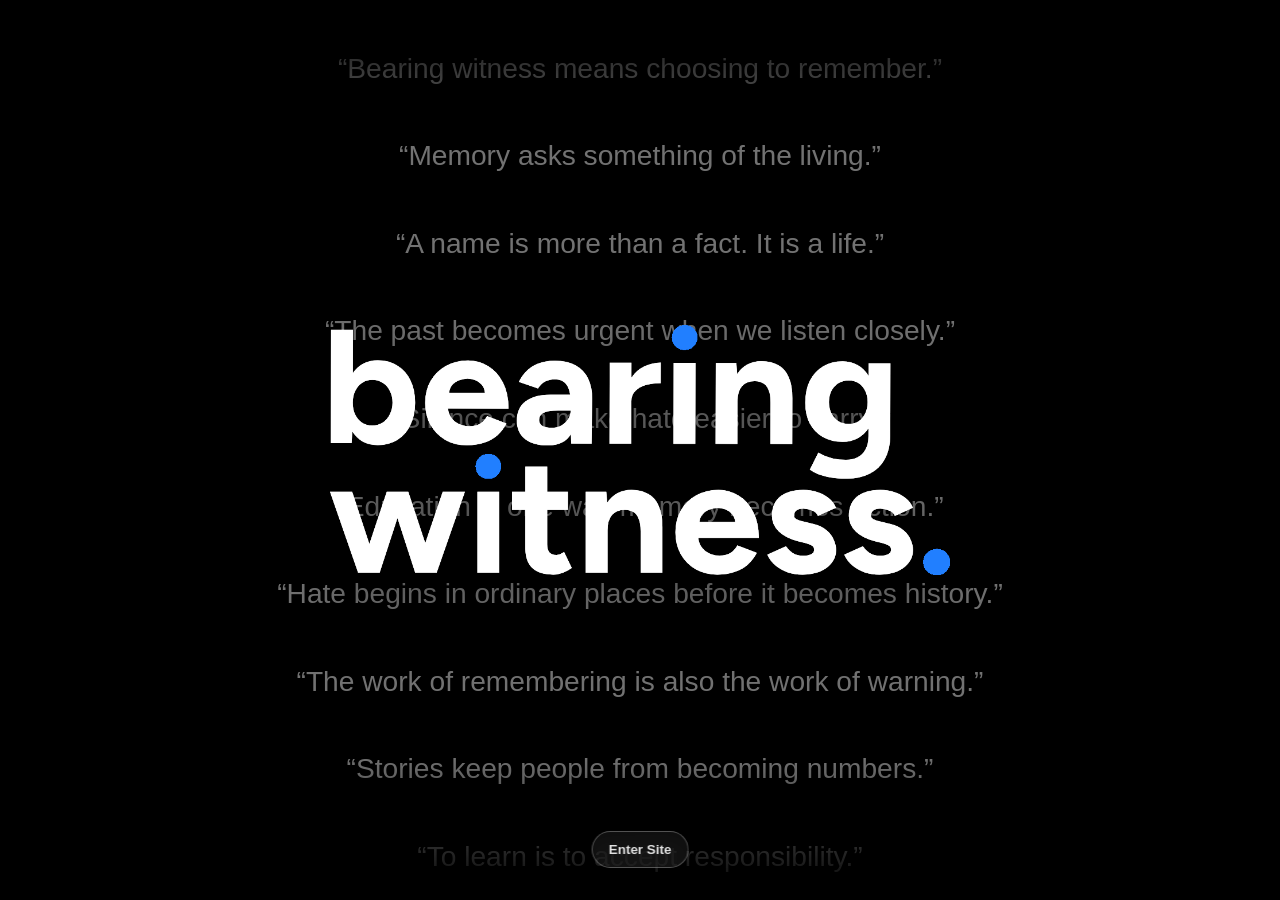
==== index.html @ b6f208f3 "Replace site with Bearing Witness website" ====
<!DOCTYPE html>
<html lang="en">
<head>
  <meta charset="UTF-8" />
  <meta name="viewport" content="width=device-width, initial-scale=1.0" />
  <title>Home — Bearing Witness</title>
  <link rel="stylesheet" href="styles/styles.css" />
  <link rel="icon" type="image/png" href="assets/images/bluedot.png">
</head>
<body class="landing-page">

  <main class="landing-screen" id="mainContent">
    <div class="landing-logo-wrap">
      <img class="landing-logo" src="assets/images/bearingwitnesswhite.png" alt="Bearing Witness" />
    </div>

    <section class="landing-quotes" aria-label="Selected quotes">
      <div class="quote-scroll">
        <div class="quote-set">
          <p>“Bearing witness means choosing to remember.”</p>
          <p>“Memory asks something of the living.”</p>
          <p>“A name is more than a fact. It is a life.”</p>
          <p>“The past becomes urgent when we listen closely.”</p>
          <p>“Silence can make hate easier to carry.”</p>
          <p>“Education is one way memory becomes action.”</p>
          <p>“Hate begins in ordinary places before it becomes history.”</p>
          <p>“The work of remembering is also the work of warning.”</p>
          <p>“Stories keep people from becoming numbers.”</p>
          <p>“To learn is to accept responsibility.”</p>
          <p>“Witness is not passive. It asks us to respond.”</p>
          <p>“Every photograph holds a question for the present.”</p>
          <p>“Understanding begins when we refuse to look away.”</p>
          <p>“The smallest acts of hate should still be taken seriously.”</p>
          <p>“Remembering is a promise made across generations.”</p>
          <p>“The future depends on what we are willing to confront.”</p>
          <p>“Human dignity must be defended before it is threatened.”</p>
          <p>“The warning signs matter.”</p>
          <p>“Knowledge can interrupt hate before it grows.”</p>
          <p>“We bear witness so that memory can move forward.”</p>
        </div>
        <div class="quote-set" aria-hidden="true">
          <p>“Bearing witness means choosing to remember.”</p>
          <p>“Memory asks something of the living.”</p>
          <p>“A name is more than a fact. It is a life.”</p>
          <p>“The past becomes urgent when we listen closely.”</p>
          <p>“Silence can make hate easier to carry.”</p>
          <p>“Education is one way memory becomes action.”</p>
          <p>“Hate begins in ordinary places before it becomes history.”</p>
          <p>“The work of remembering is also the work of warning.”</p>
          <p>“Stories keep people from becoming numbers.”</p>
          <p>“To learn is to accept responsibility.”</p>
          <p>“Witness is not passive. It asks us to respond.”</p>
          <p>“Every photograph holds a question for the present.”</p>
          <p>“Understanding begins when we refuse to look away.”</p>
          <p>“The smallest acts of hate should still be taken seriously.”</p>
          <p>“Remembering is a promise made across generations.”</p>
          <p>“The future depends on what we are willing to confront.”</p>
          <p>“Human dignity must be defended before it is threatened.”</p>
          <p>“The warning signs matter.”</p>
          <p>“Knowledge can interrupt hate before it grows.”</p>
          <p>“We bear witness so that memory can move forward.”</p>
        </div>
      </div>
    </section>

    <a class="landing-enter" href="home.html">Enter Site</a>
  </main>

</body>
</html>
---- styles/styles.css ----
/* ============================================================
   styles.css  —  place this file at:  styles/styles.css
   Font: Arial, sans-serif, bold
   ============================================================ */


/* ── 1. RESET ───────────────────────────────────────────── */

*, *::before, *::after {
  box-sizing: border-box;
  margin: 0;
  padding: 0;
}

html, body {
  height: 100%;
}

:root {
  --page-bg: #eaf3fb;
  --surface: rgba(255, 255, 255, 0.58);
  --surface-soft: rgba(235, 245, 255, 0.46);
  --surface-raised: rgba(255, 255, 255, 0.42);
  --text: #17212f;
  --text-soft: #516172;
  --border: rgba(83, 113, 143, 0.28);
  --border-soft: rgba(83, 113, 143, 0.18);
  --accent: #357abd;
  --accent-hover: #1f5f9d;
  --background-light: url("../assets/images/background-light.png");
  --background-dark: url("../assets/images/background-dark.JPG");
  --shadow: 0 12px 30px rgba(20, 42, 70, 0.14);
  --radius: 8px;
  --radius-small: 6px;
  --sidebar-width: 146px;
}

html {
  background: var(--page-bg);
  transition: background-color 220ms ease;
}


/* ── 2. BASE ────────────────────────────────────────────── */

body {
  position: relative;
  isolation: isolate;
  display: flex;
  background: var(--page-bg);
  color: var(--text);
  font-family: Inter, "Segoe UI", Roboto, Helvetica, Arial, sans-serif;
  font-weight: 600;
  min-height: 100vh;
  overflow: visible;
  transition: background-color 220ms ease, color 220ms ease;
}

body::before,
body::after {
  content: "";
  position: fixed;
  inset: 0;
  z-index: 0;
  pointer-events: none;
  background-position: center;
  background-size: cover;
  transition: opacity 360ms ease;
}

body::before {
  background-image: linear-gradient(rgba(255, 255, 255, 0.18), rgba(255, 255, 255, 0.22)), var(--background-light);
  opacity: 1;
}

body::after {
  background-image: linear-gradient(rgba(0, 0, 0, 0.36), rgba(0, 0, 0, 0.46)), var(--background-dark);
  opacity: 0;
}

body.theme-dark::before {
  opacity: 0;
}

body.theme-dark::after {
  opacity: 1;
}

a {
  text-decoration: none;
  color: inherit;
}


/* ── 3. SIDEBAR ─────────────────────────────────────────── */

.sidebar {
  position: fixed;
  top: 0;
  left: 0;
  bottom: 0;
  width: var(--sidebar-width);
  background-color: var(--surface);
  backdrop-filter: blur(16px) saturate(1.12);
  -webkit-backdrop-filter: blur(16px) saturate(1.12);
  border-right: 1px solid var(--border-soft);
  box-shadow: var(--shadow);
  z-index: 50;
  overflow: visible;
  transition: width 0.3s ease, background-color 220ms ease, border-color 220ms ease;
}

.sidebar-inner {
  width: var(--sidebar-width);
  min-width: var(--sidebar-width);
  height: 100%;
  display: flex;
  flex-direction: column;
  padding: 1rem 0.7rem 0.85rem;
  gap: 1rem;
}

.sidebar-logo {
  width: 100%;
}

.sidebar-logo a {
  display: block;
  width: 100%;
}

.logo-img {
  width: 100%;
  max-width: 122px;
  height: auto;
  max-height: 56px;
  display: block;
  object-fit: contain;
  object-position: left center;
}

.logo-img--dark {
  display: none;
}

body.theme-dark .logo-img--light {
  display: none;
}

body.theme-dark .logo-img--dark {
  display: block;
}

.sidebar-nav ul {
  list-style: none;
  display: flex;
  flex-direction: column;
  gap: 0.34rem;
}

.sidebar-nav a {
  font-family: inherit;
  font-weight: 650;
  font-size: 0.72rem;
  letter-spacing: 0;

  color: var(--accent-hover);
  background: rgba(255, 255, 255, 0.34);
  border: 1px solid var(--border);
  border-radius: var(--radius-small);

  display: block;
  padding: 0.34rem 0.42rem;
  white-space: nowrap;
  text-align: center;

  box-shadow: none;
  transition: background-color 0.15s ease, border-color 0.15s ease, color 0.15s ease;
}

.sidebar-nav a:hover {
  background: rgba(226, 241, 255, 0.52);
  border-color: rgba(53, 122, 189, 0.52);
  color: var(--accent);
}

.nav-link--active {
  background: rgba(220, 239, 255, 0.72);
  border-color: rgba(53, 122, 189, 0.62);
  color: #17212f;
  opacity: 1;
  pointer-events: none;
}

.sidebar-footer { margin-top: auto; }

.settings-wrap {
  position: relative;
}

.sidebar-settings {
  font-family: inherit;
  font-weight: 650;
  font-size: 0.82rem;
  color: var(--accent-hover);
  background: none;
  border: 0;
  cursor: pointer;
  padding: 0;
  transition: color 0.2s;
}

.sidebar-settings:hover { color: var(--accent); }

.settings-panel {
  position: absolute;
  left: 0;
  bottom: calc(100% + 0.65rem);
  min-width: 188px;
  z-index: 260;
  background: var(--surface);
  backdrop-filter: blur(16px) saturate(1.12);
  -webkit-backdrop-filter: blur(16px) saturate(1.12);
  border: 1px solid var(--border);
  border-radius: var(--radius);
  box-shadow: var(--shadow);
  padding: 0.65rem;
  opacity: 0;
  pointer-events: none;
  transform: translateY(4px);
  transition: opacity 160ms ease, transform 160ms ease, background-color 220ms ease, border-color 220ms ease;
}

.settings-toggle {
  display: flex;
  align-items: center;
  justify-content: space-between;
  gap: 0.75rem;
  color: var(--text);
  cursor: pointer;
  font-size: 0.78rem;
  line-height: 1.25;
  white-space: nowrap;
}

.settings-panel.is-open {
  opacity: 1;
  pointer-events: auto;
  transform: translateY(0);
}

.theme-switch {
  width: 42px;
  height: 22px;
  display: inline-flex;
  align-items: center;
  padding: 2px;
  border: 1px solid var(--border);
  border-radius: 999px;
  background: #e7eef6;
  cursor: pointer;
  transition: background 220ms ease, border-color 220ms ease;
}

.theme-switch input {
  position: absolute;
  opacity: 0;
  pointer-events: none;
}

.theme-switch__knob {
  width: 16px;
  height: 16px;
  border-radius: 50%;
  background: #ffffff;
  border: 1px solid var(--border-soft);
  box-shadow: 0 1px 2px rgba(0, 0, 0, 0.24);
  transition: transform 220ms ease, background-color 220ms ease, border-color 220ms ease;
}

.theme-switch input:checked + .theme-switch__knob {
  transform: translateX(18px);
}


/* ── 4. SIDEBAR TOGGLE BUTTON ───────────────────────────── */

.sidebar-toggle {
  position: fixed;
  top: 50%;
  left: calc(var(--sidebar-width) - 14px);
  transform: translateY(-50%);
  z-index: 200;

  width: 28px;
  height: 28px;
  background: var(--surface);
  border: 1px solid var(--border);
  border-radius: var(--radius-small);
  box-shadow: var(--shadow);
  cursor: pointer;

  display: flex;
  align-items: center;
  justify-content: center;

  font-family: inherit;
  font-weight: 650;
  font-size: 0.75rem;
  color: var(--accent-hover);

  transition: left 0.3s ease, background 0.15s, color 0.15s, border-color 0.15s;
}

.sidebar-toggle:hover {
  background: rgba(220, 239, 255, 0.68);
  border-color: var(--accent);
  color: var(--accent);
}


/* ── 5. COLLAPSED STATE ─────────────────────────────────── */

body.sidebar-collapsed .sidebar        { width: 0; overflow: hidden; }
body.sidebar-collapsed .sidebar-toggle { left: 0; }
body.sidebar-collapsed .main-content   { margin-left: 0; width: 100vw; }


/* ── 6. MAIN CONTENT ────────────────────────────────────── */

.main-content {
  position: relative;
  z-index: 1;
  margin-left: var(--sidebar-width);
  flex: 1;
  display: grid;
  grid-template-columns: 1fr 1fr;
  gap: 0.85rem;
  width: calc(100vw - var(--sidebar-width));
  max-width: none;
  padding: 0.85rem;
  height: 100vh;
  max-height: 100vh;
  overflow: hidden;
  transition: margin-left 0.3s ease;
}

/* ── 7. COLUMN PANELS ───────────────────────────────────── */

.col-panel {
  background: var(--surface);
  border: 1px solid var(--border-soft);
  backdrop-filter: blur(18px) saturate(1.12);
  -webkit-backdrop-filter: blur(18px) saturate(1.12);
  border-radius: var(--radius);
  box-shadow: var(--shadow);
  display: flex;
  flex-direction: column;
  overflow: hidden;
  height: 100%;
  transition: background-color 220ms ease, border-color 220ms ease, color 220ms ease;
}

.col-header {
  font-family: inherit;
  font-weight: 700;
  font-size: 1.0rem;
  letter-spacing: 0;
  padding: 0 1.05rem;
  min-height: 30px;
  height: auto;
  display: flex;
  align-items: center;
  border-bottom: 1px solid var(--border-soft);
  background: rgba(148, 148, 148, 0.1);
  flex-shrink: 0;
  line-height: 1.25;
}

.col-body {
  flex: 1;
  overflow-y: auto;
  padding: 1rem;
  display: flex;
  flex-direction: column;
  gap: 1rem;
}

.col-body::-webkit-scrollbar       { width: 4px; }
.col-body::-webkit-scrollbar-track { background: transparent; }
.col-body::-webkit-scrollbar-thumb { background: var(--border-soft); }


/* ── 8. RIGHT COLUMN STACK ──────────────────────────────── */

.col-stack {
  display: flex;
  flex-direction: column;
  gap: 1rem;
  height: 100%;
  overflow: hidden;
}

.col-stack #missionPanel { flex: 1.4; }
.col-stack #galleryPanel { flex: 1; }


/* ── 9. VIDEO CARD ──────────────────────────────────────── */

.video-card {
  background: var(--surface-raised);
  border: 1px solid var(--border-soft);
  border-radius: var(--radius);
  box-shadow: var(--shadow);
  padding: 0.7rem;
  display: flex;
  flex-direction: column;
  gap: 0.75rem;
  flex-shrink: 0;
  transition: background-color 220ms ease, border-color 220ms ease;
}

.video-card video {
  width: 100%;
  display: block;
  background: #000000;
}


/* ── 10. QUOTE SECTION ──────────────────────────────────── */

.quote-section { display: flex; flex-direction: column; gap: 0.25rem; }

.quote-text {
  font-family: inherit;
  font-weight: normal;
  font-size: 0.9rem;
  font-style: italic;
  color: var(--text);
  line-height: 1.55;
}

.quote-attr {
  font-family: inherit;
  font-weight: 650;
  font-size: 0.75rem;
  color: var(--text-soft);
}


/* ── 11. BODY TEXT ──────────────────────────────────────── */

.body-text {
  font-family: inherit;
  font-weight: normal;
  font-size: 0.92rem;
  color: var(--text);
  line-height: 1.6;
}

.content-page {
  display: block;
  overflow-y: auto;
}

.content-page .col-panel {
  min-height: 100%;
}

.content-page .col-body {
  max-width: 980px;
  gap: 1.4rem;
}

.content-section {
  display: flex;
  flex-direction: column;
  gap: 0.75rem;
}

.content-section h2 {
  color: var(--text);
  font-size: 1.18rem;
  line-height: 1.25;
  font-weight: 750;
}


/* ── 12. GALLERY GRID ───────────────────────────────────── */

.gallery-grid {
  display: grid;
  grid-template-columns: 1fr 1fr;
  gap: 0.75rem;
}

.gallery-item {
  background: var(--surface-soft);
  aspect-ratio: 4 / 3;
  overflow: hidden;
  border-radius: var(--radius-small);
}

.gallery-item img {
  width: 100%;
  height: 100%;
  object-fit: cover;
  display: block;
}


/* ── 13. BUTTONS (universal — class="btn" on any element) ── */

.btn {
  display: inline-block;
  font-family: inherit;
  font-weight: 650;
  font-size: 0.9rem;
  letter-spacing: 0;

  color: var(--accent-hover);
  background: rgba(255, 255, 255, 0.42);
  border: 1px solid var(--border);
  border-radius: var(--radius-small);

  padding: 0.52rem 0.9rem;
  cursor: pointer;
  white-space: nowrap;

  box-shadow: none;
  transition: background-color 0.15s ease, border-color 0.15s ease, color 0.15s ease;
}

.btn:hover {
  background: rgba(220, 239, 255, 0.62);
  border-color: rgba(53, 122, 189, 0.55);
  color: var(--accent);
}

.btn-row,
.tag-row {
  display: flex;
  flex-wrap: wrap;
  gap: 0.65rem;
  align-items: center;
}

.btn-row--center { justify-content: center; }


/* ── 14. LARGE IMAGE GALLERY ────────────────────────────── */

.gallery-page {
  display: block;
}

.gallery-shell {
  height: 100%;
}

.gallery-toolbar {
  justify-content: space-between;
  gap: 1rem;
}

.gallery-status {
  color: var(--accent);
  font-size: 0.72rem;
}

.gallery-scroll {
  display: block;
}

.gallery-grid-large {
  display: grid;
  grid-template-columns: repeat(auto-fill, minmax(150px, 1fr));
  gap: 0.72rem;
  align-items: start;
}

.gallery-grid-large--empty::before {
  content: "Add photos to assets/gallery/photos, then run: node tools/build-gallery-manifest.mjs";
  display: block;
  width: min(100%, 620px);
  padding: 1rem 1.15rem;
  color: var(--text-soft);
  font-weight: normal;
  line-height: 1.45;
  background: var(--surface-raised);
  border: 1px solid var(--border-soft);
  border-radius: var(--radius);
}

.gallery-grid-large--empty {
  grid-template-columns: 1fr;
}

.gallery-card {
  position: relative;
  width: 100%;
  aspect-ratio: 4 / 3;
  display: block;
  overflow: hidden;
  padding: 0;
  border: 1px solid var(--border-soft);
  background: var(--surface-soft);
  cursor: pointer;
  box-shadow: var(--shadow);
  border-radius: var(--radius);
}

.gallery-card img {
  width: 100%;
  height: 100%;
  display: block;
  object-fit: cover;
  transition: transform 180ms ease, filter 180ms ease;
}

.gallery-card span {
  position: absolute;
  left: 0;
  right: 0;
  bottom: 0;
  padding: 0.42rem 0.5rem;
  color: #ffffff;
  font-size: 0.72rem;
  text-align: left;
  background: linear-gradient(transparent, rgba(0, 0, 0, 0.82) 32%, rgba(0, 0, 0, 0.92));
  transform: translateY(100%);
  transition: transform 180ms ease;
}

.gallery-card:hover img {
  transform: scale(1.045);
  filter: saturate(1.12);
}

.gallery-card:hover span,
.gallery-card:focus-visible span {
  transform: translateY(0);
}

.gallery-sentinel {
  height: 1px;
}

.gallery-lightbox {
  position: fixed;
  inset: 0;
  z-index: 500;
  display: none;
  align-items: center;
  justify-content: center;
  padding: 4rem 1.25rem 2rem;
  background: rgba(0, 0, 0, 0.78);
  backdrop-filter: blur(9px);
}

.gallery-lightbox.is-open {
  display: flex;
}

.gallery-lightbox img {
  max-width: min(1120px, 94vw);
  max-height: 78vh;
  display: block;
  object-fit: contain;
  border: 1px solid rgba(255, 255, 255, 0.34);
  box-shadow: 0 22px 62px rgba(0, 0, 0, 0.5);
}

.gallery-lightbox__close {
  position: fixed;
  top: 1rem;
  right: 1rem;
  width: 34px;
  height: 34px;
  border: 1px solid var(--border);
  background: rgba(0, 0, 0, 0.72);
  color: #ffffff;
  cursor: pointer;
  font-size: 1.35rem;
  line-height: 1;
}

.gallery-lightbox__caption {
  position: fixed;
  left: 1rem;
  right: 1rem;
  bottom: 0.9rem;
  color: #ffffff;
  text-align: center;
  font-size: 0.82rem;
}

body.theme-dark {
  --page-bg: #06090f;
  --surface: rgba(0, 0, 0, 0.52);
  --surface-soft: rgba(255, 255, 255, 0.08);
  --surface-raised: rgba(0, 0, 0, 0.3);
  --text: #f5f7fa;
  --text-soft: #c5ccd5;
  --border: rgba(255, 255, 255, 0.28);
  --border-soft: rgba(255, 255, 255, 0.14);
  --accent: #9bd8ff;
  --accent-hover: #cbeaff;
  --shadow: 0 10px 26px rgba(0, 0, 0, 0.36);
}

body.theme-dark .sidebar-nav a,
body.theme-dark .btn,
body.theme-dark .sidebar-toggle {
  background: rgba(255, 255, 255, 0.07);
  color: var(--accent-hover);
  box-shadow: none;
}

body.theme-dark .sidebar-nav a:hover,
body.theme-dark .btn:hover,
body.theme-dark .sidebar-toggle:hover,
body.theme-dark .nav-link--active {
  background: rgba(155, 216, 255, 0.15);
  color: #ffffff;
}

body.theme-dark .theme-switch {
  background: #1d2835;
}

body.theme-dark .theme-switch__knob {
  background: #dce8f8;
}

@media (max-width: 760px) {
  body {
    display: block;
    overflow: auto;
  }

  .sidebar {
    right: 0;
    bottom: auto;
    width: 100%;
    height: 136px;
    border-right: 0;
    border-bottom: 1px solid var(--border-soft);
    overflow: visible;
    transition: height 0.3s ease, background-color 220ms ease, border-color 220ms ease;
  }

  .sidebar-inner {
    width: 100%;
    min-width: 0;
    height: 136px;
    padding: 0.65rem 3.5rem 0.7rem 0.8rem;
    gap: 0.55rem;
  }

  .logo-img {
    width: 116px;
    max-width: 42vw;
    max-height: 48px;
  }

  .sidebar-nav {
    overflow-x: auto;
    padding-bottom: 0.2rem;
  }

  .sidebar-nav ul {
    flex-direction: row;
    flex-wrap: nowrap;
    gap: 0.38rem;
    min-width: max-content;
  }

  .sidebar-nav a {
    padding: 0.38rem 0.58rem;
    font-size: 0.72rem;
  }

  .sidebar-footer {
    margin-top: 0;
  }

  .settings-panel {
    position: fixed;
    left: 0.8rem;
    right: 3.5rem;
    top: 5.15rem;
    bottom: auto;
    min-width: 0;
    width: auto;
    padding: 0.8rem;
    transform: translateY(-4px);
  }

  .settings-panel.is-open {
    transform: translateY(0);
  }

  .settings-toggle {
    font-size: 0.84rem;
    min-height: 34px;
  }

  .sidebar-toggle {
    top: 0.7rem;
    left: auto;
    right: 0.8rem;
    transform: none;
  }

  body.sidebar-collapsed .sidebar {
    height: 0;
    border-bottom: 0;
    overflow: hidden;
  }

  body.sidebar-collapsed .sidebar-toggle {
    left: auto;
    right: 0.8rem;
  }

  .main-content,
  body.sidebar-collapsed .main-content {
    margin-left: 0;
    width: 100%;
    max-width: none;
    min-height: 100vh;
    height: auto;
    max-height: none;
    grid-template-columns: 1fr;
    gap: 0.85rem;
    padding: 148px 0.8rem 0.8rem;
    overflow: visible;
  }

  body.sidebar-collapsed .main-content {
    padding-top: 3.4rem;
  }

  .col-panel,
  .col-stack {
    height: auto;
    overflow: visible;
  }

  .col-body {
    overflow: visible;
  }

  .col-header {
    font-size: 0.96rem;
    min-height: 50px;
    padding: 0 1rem;
  }

  .col-stack #missionPanel,
  .col-stack #galleryPanel {
    flex: none;
  }
}


/* ── 16. DARK-ONLY SITE + LANDING ───────────────────────── */

:root {
  --page-bg: #000000;
  --surface: rgba(0, 0, 0, 0.54);
  --surface-soft: rgba(255, 255, 255, 0.08);
  --surface-raised: rgba(0, 0, 0, 0.32);
  --text: #f5f5f5;
  --text-soft: #c9c9c9;
  --border: rgba(255, 255, 255, 0.28);
  --border-soft: rgba(255, 255, 255, 0.14);
  --accent: #ffffff;
  --accent-hover: #d7d7d7;
  --background-light: url("../assets/images/background-dark.JPG");
  --background-dark: url("../assets/images/background-dark.JPG");
  --shadow: 0 14px 38px rgba(0, 0, 0, 0.42);
}

body::before {
  background-image: linear-gradient(rgba(0, 0, 0, 0.72), rgba(0, 0, 0, 0.78)), var(--background-dark);
  opacity: 1;
}

body::after {
  display: none;
}

.logo-img--light {
  display: none;
}

.logo-img--dark {
  display: block;
}

.settings-wrap {
  display: none;
}

.sidebar-nav a,
.btn,
.sidebar-toggle {
  background: rgba(255, 255, 255, 0.07);
  color: #f4f4f4;
}

.sidebar-nav a:hover,
.btn:hover,
.sidebar-toggle:hover,
.nav-link--active {
  background: rgba(255, 255, 255, 0.16);
  border-color: rgba(255, 255, 255, 0.34);
  color: #ffffff;
}

.nav-link--active {
  color: #ffffff;
}

body.landing-page {
  display: block;
  min-height: 100vh;
  overflow: hidden;
  background: #000000;
  color: #ffffff;
}

body.landing-page::before {
  background: radial-gradient(circle at center, rgba(255, 255, 255, 0.08), transparent 34%), #000000;
  opacity: 1;
}

.landing-screen {
  position: relative;
  z-index: 1;
  min-height: 100vh;
  display: flex;
  align-items: center;
  justify-content: center;
  overflow: hidden;
  padding: 2rem;
  background: #000000;
}

.landing-logo-wrap {
  position: absolute;
  inset: 0;
  display: flex;
  align-items: center;
  justify-content: center;
  z-index: 2;
  pointer-events: none;
}

.landing-logo {
  width: min(56vw, 620px);
  height: auto;
  display: block;
  filter: drop-shadow(0 18px 42px rgba(0, 0, 0, 0.65));
}

.landing-quotes {
  position: absolute;
  inset: 0;
  z-index: 1;
  display: flex;
  justify-content: center;
  overflow: hidden;
  opacity: 0.62;
  mask-image: linear-gradient(transparent, #000 16%, #000 84%, transparent);
}

.quote-scroll {
  width: min(88vw, 960px);
  display: flex;
  flex-direction: column;
  animation: quoteDrift 54s linear infinite;
}

.quote-set {
  display: flex;
  flex-direction: column;
  gap: 3.1rem;
  padding: 3.1rem 0;
}

.quote-scroll p {
  color: rgba(255, 255, 255, 0.72);
  font-size: clamp(1.15rem, 2.2vw, 2.1rem);
  font-weight: 500;
  line-height: 1.35;
  text-align: center;
  letter-spacing: 0;
}

.landing-enter {
  position: fixed;
  left: 50%;
  bottom: 2rem;
  z-index: 3;
  transform: translateX(-50%);
  color: rgba(255, 255, 255, 0.88);
  border: 1px solid rgba(255, 255, 255, 0.28);
  border-radius: 999px;
  padding: 0.62rem 1rem;
  background: rgba(255, 255, 255, 0.06);
  backdrop-filter: blur(14px);
  -webkit-backdrop-filter: blur(14px);
  font-size: 0.84rem;
  font-weight: 650;
}

.landing-enter:hover {
  color: #000000;
  background: rgba(255, 255, 255, 0.86);
}

@keyframes quoteDrift {
  from { transform: translateY(0); }
  to { transform: translateY(-50%); }
}

@media (max-width: 760px) {
  .landing-screen {
    padding: 1.25rem;
  }

  .landing-logo {
    width: min(78vw, 420px);
  }

  .quote-set {
    gap: 2.4rem;
    padding: 2.4rem 0;
  }

  .quote-scroll p {
    font-size: clamp(1rem, 5vw, 1.55rem);
  }
}
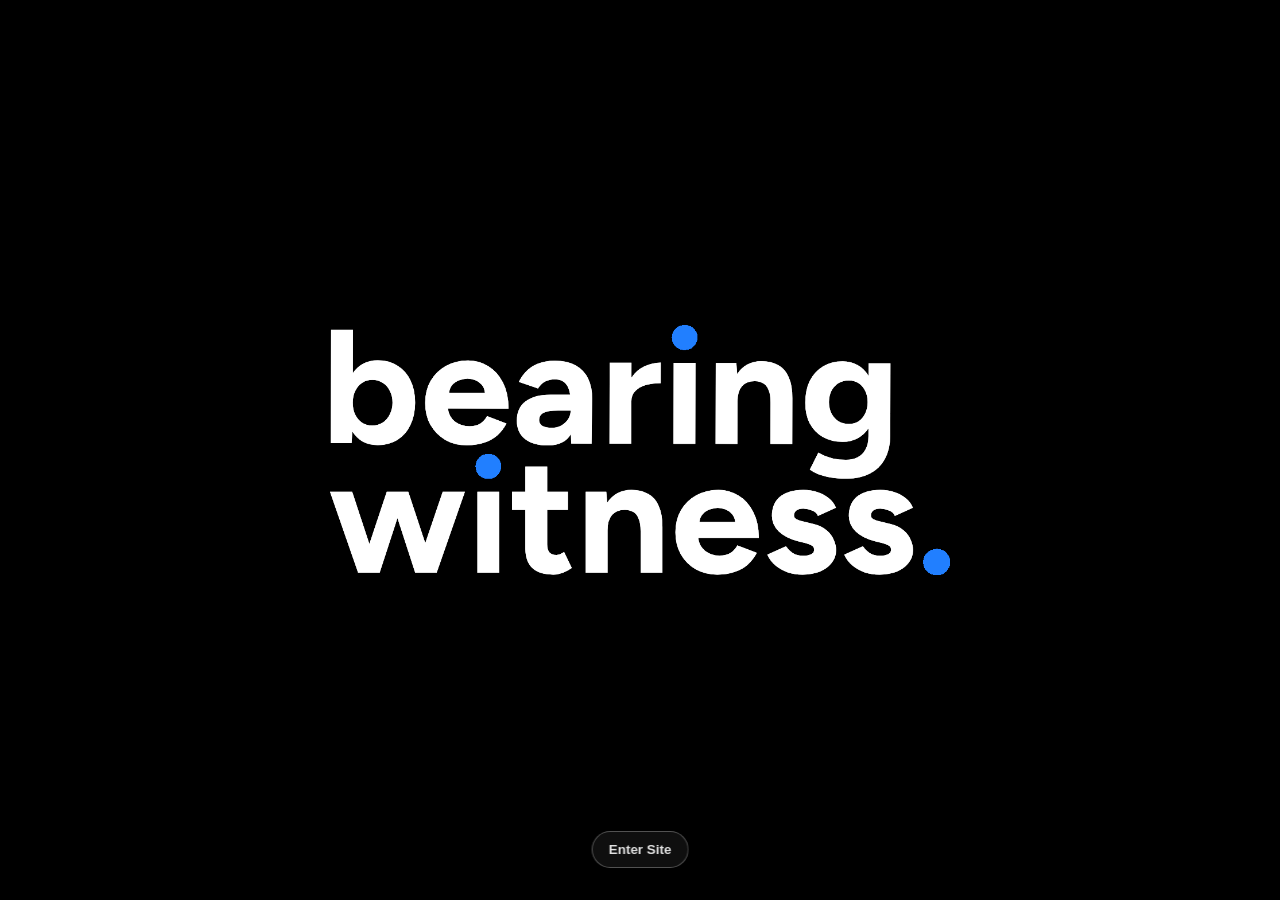
==== commit 7d27aefe: "Remove interview content" ====
--- a/index.html
+++ b/index.html
@@ -4,7 +4,7 @@
   <meta charset="UTF-8" />
   <meta name="viewport" content="width=device-width, initial-scale=1.0" />
   <title>Home — Bearing Witness</title>
-  <link rel="stylesheet" href="styles/styles.css" />
+  <link rel="stylesheet" href="styles/styles.css?v=4" />
   <link rel="icon" type="image/png" href="assets/images/bluedot.png">
 </head>
 <body class="landing-page">
@@ -14,55 +14,6 @@
       <img class="landing-logo" src="assets/images/bearingwitnesswhite.png" alt="Bearing Witness" />
     </div>
 
-    <section class="landing-quotes" aria-label="Selected quotes">
-      <div class="quote-scroll">
-        <div class="quote-set">
-          <p>“Bearing witness means choosing to remember.”</p>
-          <p>“Memory asks something of the living.”</p>
-          <p>“A name is more than a fact. It is a life.”</p>
-          <p>“The past becomes urgent when we listen closely.”</p>
-          <p>“Silence can make hate easier to carry.”</p>
-          <p>“Education is one way memory becomes action.”</p>
-          <p>“Hate begins in ordinary places before it becomes history.”</p>
-          <p>“The work of remembering is also the work of warning.”</p>
-          <p>“Stories keep people from becoming numbers.”</p>
-          <p>“To learn is to accept responsibility.”</p>
-          <p>“Witness is not passive. It asks us to respond.”</p>
-          <p>“Every photograph holds a question for the present.”</p>
-          <p>“Understanding begins when we refuse to look away.”</p>
-          <p>“The smallest acts of hate should still be taken seriously.”</p>
-          <p>“Remembering is a promise made across generations.”</p>
-          <p>“The future depends on what we are willing to confront.”</p>
-          <p>“Human dignity must be defended before it is threatened.”</p>
-          <p>“The warning signs matter.”</p>
-          <p>“Knowledge can interrupt hate before it grows.”</p>
-          <p>“We bear witness so that memory can move forward.”</p>
-        </div>
-        <div class="quote-set" aria-hidden="true">
-          <p>“Bearing witness means choosing to remember.”</p>
-          <p>“Memory asks something of the living.”</p>
-          <p>“A name is more than a fact. It is a life.”</p>
-          <p>“The past becomes urgent when we listen closely.”</p>
-          <p>“Silence can make hate easier to carry.”</p>
-          <p>“Education is one way memory becomes action.”</p>
-          <p>“Hate begins in ordinary places before it becomes history.”</p>
-          <p>“The work of remembering is also the work of warning.”</p>
-          <p>“Stories keep people from becoming numbers.”</p>
-          <p>“To learn is to accept responsibility.”</p>
-          <p>“Witness is not passive. It asks us to respond.”</p>
-          <p>“Every photograph holds a question for the present.”</p>
-          <p>“Understanding begins when we refuse to look away.”</p>
-          <p>“The smallest acts of hate should still be taken seriously.”</p>
-          <p>“Remembering is a promise made across generations.”</p>
-          <p>“The future depends on what we are willing to confront.”</p>
-          <p>“Human dignity must be defended before it is threatened.”</p>
-          <p>“The warning signs matter.”</p>
-          <p>“Knowledge can interrupt hate before it grows.”</p>
-          <p>“We bear witness so that memory can move forward.”</p>
-        </div>
-      </div>
-    </section>
-
     <a class="landing-enter" href="home.html">Enter Site</a>
   </main>
 
--- a/styles/styles.css
+++ b/styles/styles.css
@@ -5,6 +5,9 @@
 
 
 /* ── 1. RESET ───────────────────────────────────────────── */
+html {
+  scroll-behavior: smooth;
+}
 
 *, *::before, *::after {
   box-sizing: border-box;
@@ -17,19 +20,19 @@
 }
 
 :root {
-  --page-bg: #eaf3fb;
-  --surface: rgba(255, 255, 255, 0.58);
-  --surface-soft: rgba(235, 245, 255, 0.46);
-  --surface-raised: rgba(255, 255, 255, 0.42);
-  --text: #17212f;
-  --text-soft: #516172;
-  --border: rgba(83, 113, 143, 0.28);
-  --border-soft: rgba(83, 113, 143, 0.18);
-  --accent: #357abd;
-  --accent-hover: #1f5f9d;
-  --background-light: url("../assets/images/background-light.png");
+  --page-bg: #000000;
+  --surface: rgba(0, 0, 0, 0.34);
+  --surface-soft: rgba(255, 255, 255, 0.06);
+  --surface-raised: rgba(0, 0, 0, 0.22);
+  --text: #f5f5f5;
+  --text-soft: #c9c9c9;
+  --border: rgba(255, 255, 255, 0.28);
+  --border-soft: rgba(255, 255, 255, 0.14);
+  --accent: #2f86f6;
+  --accent-hover: #8fc5ff;
+  --background-light: url("../assets/images/background-dark.JPG");
   --background-dark: url("../assets/images/background-dark.JPG");
-  --shadow: 0 12px 30px rgba(20, 42, 70, 0.14);
+  --shadow: 0 14px 38px rgba(0, 0, 0, 0.42);
   --radius: 8px;
   --radius-small: 6px;
   --sidebar-width: 146px;
@@ -37,7 +40,6 @@
 
 html {
   background: var(--page-bg);
-  transition: background-color 220ms ease;
 }
 
 
@@ -53,7 +55,7 @@
   font-weight: 600;
   min-height: 100vh;
   overflow: visible;
-  transition: background-color 220ms ease, color 220ms ease;
+  transition: color 220ms ease;
 }
 
 body::before,
@@ -65,25 +67,18 @@
   pointer-events: none;
   background-position: center;
   background-size: cover;
-  transition: opacity 360ms ease;
 }
 
 body::before {
-  background-image: linear-gradient(rgba(255, 255, 255, 0.18), rgba(255, 255, 255, 0.22)), var(--background-light);
+  inset: -18px;
+  background-image: linear-gradient(rgba(0, 0, 0, 0.46), rgba(0, 0, 0, 0.58)), var(--background-dark);
   opacity: 1;
+  filter: blur(12px);
+  transform: scale(1.02);
 }
 
 body::after {
-  background-image: linear-gradient(rgba(0, 0, 0, 0.36), rgba(0, 0, 0, 0.46)), var(--background-dark);
-  opacity: 0;
-}
-
-body.theme-dark::before {
-  opacity: 0;
-}
-
-body.theme-dark::after {
-  opacity: 1;
+  display: none;
 }
 
 a {
@@ -404,51 +399,65 @@
 .col-stack #missionPanel { flex: 1.4; }
 .col-stack #galleryPanel { flex: 1; }
 
-
-/* ── 9. VIDEO CARD ──────────────────────────────────────── */
-
-.video-card {
-  background: var(--surface-raised);
+.home-page {
+  display: block;
+  height: auto;
+  min-height: 100vh;
+  max-height: none;
+  overflow-y: auto;
+  padding: clamp(1rem, 2vw, 1.5rem);
+}
+
+.home-section {
+  background: rgba(0, 0, 0, 0.34);
   border: 1px solid var(--border-soft);
-  border-radius: var(--radius);
+  border-radius: 22px;
   box-shadow: var(--shadow);
-  padding: 0.7rem;
+  backdrop-filter: blur(22px) saturate(1.16);
+  -webkit-backdrop-filter: blur(22px) saturate(1.16);
+  padding: clamp(1rem, 2vw, 1.45rem);
+}
+
+.home-section-header {
+  display: flex;
+  justify-content: space-between;
+  align-items: end;
+  gap: 1rem;
+  margin-bottom: 1rem;
+}
+
+.home-section-header h1,
+.home-section-header h2 {
+  color: #ffffff;
+  font-weight: 560;
+  line-height: 0.98;
+  letter-spacing: -0.03em;
+}
+
+.home-section-header h1 {
+  font-size: clamp(2.7rem, 6.5vw, 6.6rem);
+}
+
+.home-section-header h2 {
+  font-size: clamp(2rem, 4vw, 3.6rem);
+}
+
+.home-section-body {
   display: flex;
   flex-direction: column;
-  gap: 0.75rem;
-  flex-shrink: 0;
-  transition: background-color 220ms ease, border-color 220ms ease;
-}
-
-.video-card video {
-  width: 100%;
-  display: block;
-  background: #000000;
-}
-
-
-/* ── 10. QUOTE SECTION ──────────────────────────────────── */
-
-.quote-section { display: flex; flex-direction: column; gap: 0.25rem; }
-
-.quote-text {
-  font-family: inherit;
-  font-weight: normal;
-  font-size: 0.9rem;
-  font-style: italic;
-  color: var(--text);
-  line-height: 1.55;
-}
-
-.quote-attr {
-  font-family: inherit;
-  font-weight: 650;
-  font-size: 0.75rem;
-  color: var(--text-soft);
-}
-
-
-/* ── 11. BODY TEXT ──────────────────────────────────────── */
+  gap: 1rem;
+}
+
+.home-grid {
+  width: min(100%, 1280px);
+  margin: 0 auto;
+  display: grid;
+  grid-template-columns: minmax(0, 1.15fr) minmax(320px, 0.85fr);
+  gap: 1rem;
+  align-items: stretch;
+}
+
+/* ── 9. BODY TEXT ──────────────────────────────────────── */
 
 .body-text {
   font-family: inherit;
@@ -479,10 +488,213 @@
 }
 
 .content-section h2 {
-  color: var(--text);
+  color: var(--accent);
   font-size: 1.18rem;
   line-height: 1.25;
-  font-weight: 750;
+  font-weight: 560;
+}
+
+.story-scroll-page {
+  padding: 0;
+  scroll-behavior: smooth;
+}
+
+.story-page-title {
+  min-height: 28vh;
+  display: flex;
+  align-items: end;
+  max-width: 1040px;
+  margin: 0 auto;
+  padding: 4.5vh 1.5rem 2.6rem;
+  color: #ffffff;
+  font-size: clamp(3.2rem, 9vw, 8rem);
+  font-weight: 560;
+  line-height: 0.94;
+  letter-spacing: -0.03em;
+}
+
+.story-bubble-list {
+  max-width: 920px;
+  margin: 0 auto;
+  padding: 0 1.5rem 18vh;
+  display: flex;
+  flex-direction: column;
+  gap: 1.35rem;
+}
+
+.text-bubble {
+  background: rgba(255, 255, 255, 0.08);
+  border: 1px solid rgba(255, 255, 255, 0.16);
+  border-radius: 22px;
+  padding: clamp(1.15rem, 2vw, 1.8rem);
+  box-shadow: 0 18px 48px rgba(0, 0, 0, 0.24);
+  backdrop-filter: blur(22px) saturate(1.16);
+  -webkit-backdrop-filter: blur(22px) saturate(1.16);
+}
+
+.text-bubble--heading {
+  width: fit-content;
+  max-width: 100%;
+  margin-top: 2.2rem;
+  padding: 0.9rem 1.15rem;
+  background: rgba(255, 255, 255, 0.14);
+}
+
+.text-bubble h2 {
+  color: var(--accent);
+  font-size: clamp(1.45rem, 3vw, 2.35rem);
+  line-height: 1.08;
+  font-weight: 560;
+  letter-spacing: -0.02em;
+}
+
+.text-bubble .body-text {
+  color: rgba(255, 255, 255, 0.9);
+  font-size: clamp(1.03rem, 1.6vw, 1.28rem);
+  line-height: 1.72;
+}
+
+.story-image-bubble {
+  padding: 0;
+  overflow: hidden;
+  min-height: clamp(260px, 42vw, 520px);
+}
+
+.story-image-bubble img,
+.about-column img {
+  width: 100%;
+  height: 100%;
+  display: block;
+  object-fit: cover;
+}
+
+.story-image-pair {
+  display: grid;
+  grid-template-columns: 1fr 1fr;
+  gap: 1rem;
+}
+
+.story-image-pair .story-image-bubble {
+  min-height: clamp(240px, 30vw, 420px);
+}
+
+.about-columns-page {
+  min-height: 100vh;
+}
+
+.about-column-list {
+  width: min(1180px, calc(100% - 3rem));
+  margin: 0 auto;
+  padding: 0 0 16vh;
+  display: grid;
+  grid-template-columns: repeat(3, minmax(0, 1fr));
+  gap: 1rem;
+  align-items: stretch;
+}
+
+.about-column {
+  min-height: clamp(360px, 42vh, 520px);
+  display: flex;
+  flex-direction: column;
+  align-items: center;
+  justify-content: center;
+  gap: 1rem;
+}
+
+.about-column .body-text {
+  font-size: clamp(0.98rem, 1.16vw, 1.16rem);
+  line-height: 1.68;
+}
+
+.about-column img {
+  aspect-ratio: 4 / 3;
+  height: auto;
+  max-height: 220px;
+  border-radius: 16px;
+}
+
+.action-page {
+  min-height: 100vh;
+}
+
+.action-scroll {
+  width: min(1220px, calc(100% - 3rem));
+  margin: 0 auto;
+  padding: 0 0 12vh;
+  display: grid;
+  grid-auto-flow: column;
+  grid-auto-columns: minmax(380px, 36%);
+  gap: 1rem;
+  overflow-x: auto;
+  overflow-y: hidden;
+  overscroll-behavior-inline: contain;
+  scroll-snap-type: x mandatory;
+}
+
+.action-scroll::-webkit-scrollbar {
+  height: 6px;
+}
+
+.action-scroll::-webkit-scrollbar-track {
+  background: transparent;
+}
+
+.action-scroll::-webkit-scrollbar-thumb {
+  background: rgba(255, 255, 255, 0.24);
+  border-radius: 999px;
+}
+
+.action-card {
+  min-height: clamp(320px, 38vh, 460px);
+  display: flex;
+  flex-direction: column;
+  justify-content: center;
+  scroll-snap-align: start;
+}
+
+.action-card .body-text {
+  font-size: clamp(1rem, 1.15vw, 1.12rem);
+  line-height: 1.62;
+}
+
+.action-card--accent {
+  background: rgba(47, 134, 246, 0.18);
+  border-color: rgba(143, 197, 255, 0.36);
+}
+
+.action-card h2 {
+  color: var(--accent);
+  font-size: clamp(1.45rem, 2.4vw, 2.15rem);
+  font-weight: 560;
+  line-height: 1.08;
+  margin-bottom: 0.75rem;
+}
+
+.reveal-bubble {
+  opacity: 0;
+  transform: translate3d(0, 24px, 0) scale(0.99);
+  filter: blur(2px);
+  transition:
+    opacity 700ms cubic-bezier(0.22, 1, 0.36, 1),
+    transform 700ms cubic-bezier(0.22, 1, 0.36, 1),
+    filter 700ms cubic-bezier(0.22, 1, 0.36, 1);
+  will-change: opacity, transform, filter;
+  backface-visibility: hidden;
+}
+
+.reveal-bubble.is-visible {
+  opacity: 1;
+  transform: translate3d(0, 0, 0) scale(1);
+  filter: blur(0);
+}
+
+@media (prefers-reduced-motion: reduce) {
+  .reveal-bubble {
+    opacity: 1;
+    transform: none;
+    filter: none;
+    transition: none;
+  }
 }
 
 
@@ -696,17 +908,17 @@
 }
 
 body.theme-dark {
-  --page-bg: #06090f;
-  --surface: rgba(0, 0, 0, 0.52);
-  --surface-soft: rgba(255, 255, 255, 0.08);
-  --surface-raised: rgba(0, 0, 0, 0.3);
-  --text: #f5f7fa;
-  --text-soft: #c5ccd5;
+  --page-bg: #000000;
+  --surface: rgba(0, 0, 0, 0.34);
+  --surface-soft: rgba(255, 255, 255, 0.06);
+  --surface-raised: rgba(0, 0, 0, 0.22);
+  --text: #f5f5f5;
+  --text-soft: #c9c9c9;
   --border: rgba(255, 255, 255, 0.28);
   --border-soft: rgba(255, 255, 255, 0.14);
-  --accent: #9bd8ff;
-  --accent-hover: #cbeaff;
-  --shadow: 0 10px 26px rgba(0, 0, 0, 0.36);
+  --accent: #2f86f6;
+  --accent-hover: #8fc5ff;
+  --shadow: 0 14px 38px rgba(0, 0, 0, 0.42);
 }
 
 body.theme-dark .sidebar-nav a,
@@ -838,6 +1050,37 @@
     overflow: visible;
   }
 
+  .home-page,
+  body.sidebar-collapsed .home-page {
+    padding: 148px 0.8rem 0.8rem;
+  }
+
+  body.sidebar-collapsed .home-page {
+    padding-top: 3.4rem;
+  }
+
+  .home-section {
+    border-radius: 18px;
+    padding: 1rem;
+  }
+
+  .home-section-header {
+    align-items: start;
+    flex-direction: column;
+  }
+
+  .home-section-header h1 {
+    font-size: clamp(2.55rem, 13vw, 4.4rem);
+  }
+
+  .home-section-header h2 {
+    font-size: clamp(1.9rem, 10vw, 3.1rem);
+  }
+
+  .home-grid {
+    grid-template-columns: 1fr;
+  }
+
   body.sidebar-collapsed .main-content {
     padding-top: 3.4rem;
   }
@@ -869,23 +1112,26 @@
 
 :root {
   --page-bg: #000000;
-  --surface: rgba(0, 0, 0, 0.54);
-  --surface-soft: rgba(255, 255, 255, 0.08);
-  --surface-raised: rgba(0, 0, 0, 0.32);
+  --surface: rgba(0, 0, 0, 0.34);
+  --surface-soft: rgba(255, 255, 255, 0.06);
+  --surface-raised: rgba(0, 0, 0, 0.22);
   --text: #f5f5f5;
   --text-soft: #c9c9c9;
   --border: rgba(255, 255, 255, 0.28);
   --border-soft: rgba(255, 255, 255, 0.14);
-  --accent: #ffffff;
-  --accent-hover: #d7d7d7;
+  --accent: #2f86f6;
+  --accent-hover: #8fc5ff;
   --background-light: url("../assets/images/background-dark.JPG");
   --background-dark: url("../assets/images/background-dark.JPG");
   --shadow: 0 14px 38px rgba(0, 0, 0, 0.42);
 }
 
 body::before {
-  background-image: linear-gradient(rgba(0, 0, 0, 0.72), rgba(0, 0, 0, 0.78)), var(--background-dark);
+  inset: -18px;
+  background-image: linear-gradient(rgba(0, 0, 0, 0.46), rgba(0, 0, 0, 0.58)), var(--background-dark);
   opacity: 1;
+  filter: blur(12px);
+  transform: scale(1.02);
 }
 
 body::after {
@@ -907,7 +1153,7 @@
 .sidebar-nav a,
 .btn,
 .sidebar-toggle {
-  background: rgba(255, 255, 255, 0.07);
+  background: rgba(255, 255, 255, 0.08);
   color: #f4f4f4;
 }
 
@@ -924,6 +1170,26 @@
   color: #ffffff;
 }
 
+.col-header {
+  color: var(--accent);
+  background: rgba(0, 0, 0, 0.2);
+}
+
+.gallery-card,
+.resource-card,
+.content-section,
+.modal-content {
+  background-color: rgba(0, 0, 0, 0.24);
+}
+
+.gallery-lightbox {
+  background: rgba(0, 0, 0, 0.56);
+}
+
+.gallery-lightbox__close {
+  background: rgba(0, 0, 0, 0.42);
+}
+
 body.landing-page {
   display: block;
   min-height: 100vh;
@@ -964,40 +1230,6 @@
   height: auto;
   display: block;
   filter: drop-shadow(0 18px 42px rgba(0, 0, 0, 0.65));
-}
-
-.landing-quotes {
-  position: absolute;
-  inset: 0;
-  z-index: 1;
-  display: flex;
-  justify-content: center;
-  overflow: hidden;
-  opacity: 0.62;
-  mask-image: linear-gradient(transparent, #000 16%, #000 84%, transparent);
-}
-
-.quote-scroll {
-  width: min(88vw, 960px);
-  display: flex;
-  flex-direction: column;
-  animation: quoteDrift 54s linear infinite;
-}
-
-.quote-set {
-  display: flex;
-  flex-direction: column;
-  gap: 3.1rem;
-  padding: 3.1rem 0;
-}
-
-.quote-scroll p {
-  color: rgba(255, 255, 255, 0.72);
-  font-size: clamp(1.15rem, 2.2vw, 2.1rem);
-  font-weight: 500;
-  line-height: 1.35;
-  text-align: center;
-  letter-spacing: 0;
 }
 
 .landing-enter {
@@ -1022,12 +1254,78 @@
   background: rgba(255, 255, 255, 0.86);
 }
 
-@keyframes quoteDrift {
-  from { transform: translateY(0); }
-  to { transform: translateY(-50%); }
-}
-
 @media (max-width: 760px) {
+  .story-page-title {
+    min-height: 24vh;
+    padding: 3.5vh 1rem 1.8rem;
+    font-size: clamp(2.7rem, 15vw, 4.8rem);
+    letter-spacing: -0.02em;
+  }
+
+  .story-bubble-list {
+    padding: 0 0.85rem 12vh;
+    gap: 1rem;
+  }
+
+  .text-bubble {
+    border-radius: 18px;
+    padding: 1.05rem;
+  }
+
+  .text-bubble--heading {
+    margin-top: 1.25rem;
+    padding: 0.78rem 0.95rem;
+  }
+
+  .text-bubble h2 {
+    font-size: clamp(1.35rem, 7vw, 2rem);
+  }
+
+  .text-bubble .body-text {
+    font-size: 1rem;
+    line-height: 1.65;
+  }
+
+  .about-column-list {
+    width: min(100% - 1.7rem, 520px);
+    padding-bottom: 12vh;
+    grid-template-columns: 1fr;
+    gap: 1rem;
+  }
+
+  .about-column {
+    min-height: auto;
+    align-items: start;
+  }
+
+  .story-image-pair {
+    grid-template-columns: 1fr;
+  }
+
+  .story-image-bubble,
+  .story-image-pair .story-image-bubble {
+    min-height: 230px;
+  }
+
+  .action-scroll {
+    width: min(100% - 1.7rem, 520px);
+    padding-bottom: 12vh;
+    grid-auto-columns: minmax(260px, 88%);
+  }
+
+  .action-card {
+    min-height: 320px;
+  }
+
+  .action-card .body-text {
+    font-size: 0.98rem;
+    line-height: 1.58;
+  }
+
+  .action-card h2 {
+    font-size: clamp(1.35rem, 7vw, 1.85rem);
+  }
+
   .landing-screen {
     padding: 1.25rem;
   }
@@ -1036,12 +1334,4 @@
     width: min(78vw, 420px);
   }
 
-  .quote-set {
-    gap: 2.4rem;
-    padding: 2.4rem 0;
-  }
-
-  .quote-scroll p {
-    font-size: clamp(1rem, 5vw, 1.55rem);
-  }
-}
+}
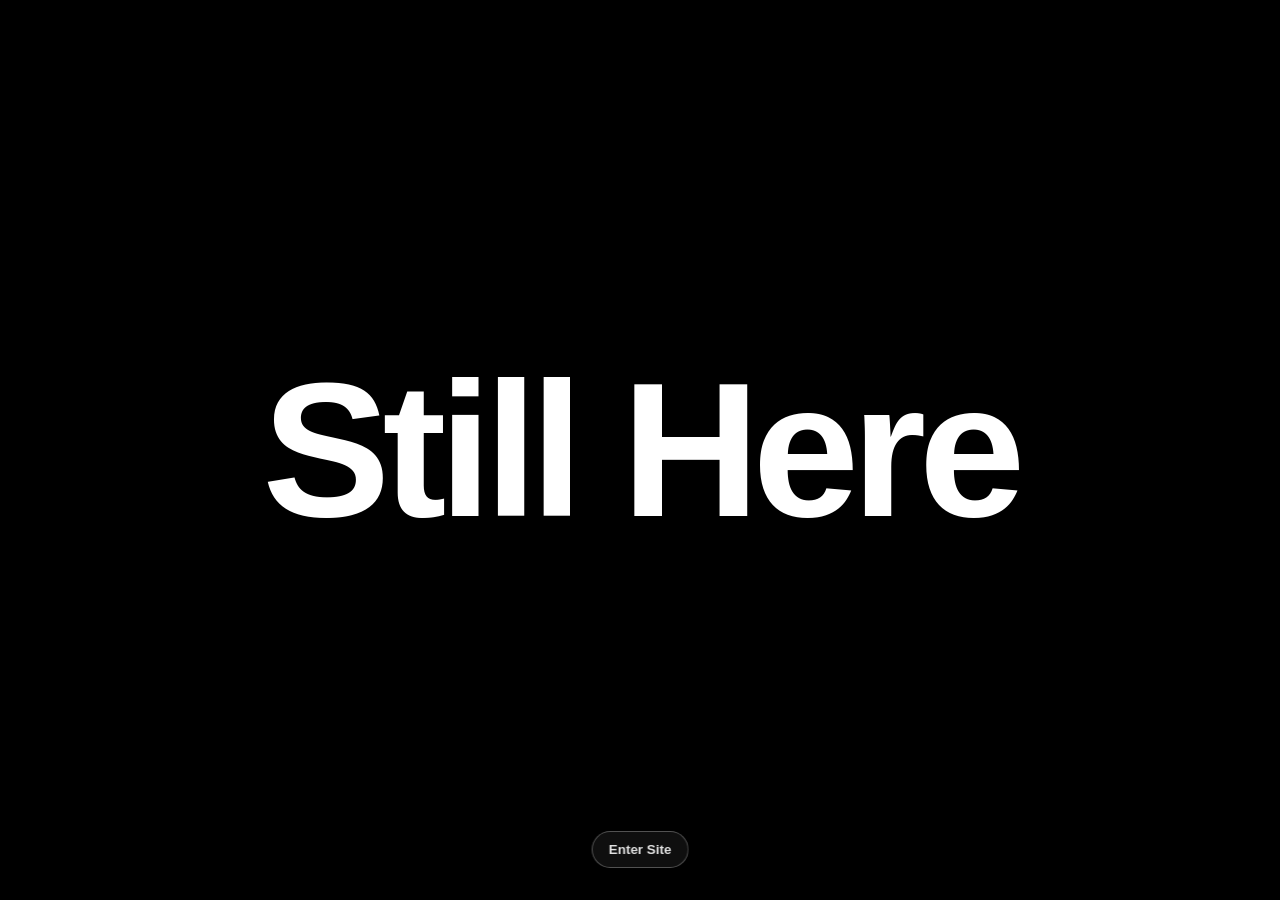
==== commit 2308b549: "Rename site to Still Here" ====
--- a/index.html
+++ b/index.html
@@ -3,7 +3,7 @@
 <head>
   <meta charset="UTF-8" />
   <meta name="viewport" content="width=device-width, initial-scale=1.0" />
-  <title>Home — Bearing Witness</title>
+  <title>Home — Still Here</title>
   <link rel="stylesheet" href="styles/styles.css?v=4" />
   <link rel="icon" type="image/png" href="assets/images/bluedot.png">
 </head>
@@ -11,7 +11,7 @@
 
   <main class="landing-screen" id="mainContent">
     <div class="landing-logo-wrap">
-      <img class="landing-logo" src="assets/images/bearingwitnesswhite.png" alt="Bearing Witness" />
+      <div class="landing-logo-text" aria-label="Still Here">Still Here</div>
     </div>
 
     <a class="landing-enter" href="home.html">Enter Site</a>
--- a/styles/styles.css
+++ b/styles/styles.css
@@ -124,6 +124,15 @@
   width: 100%;
 }
 
+.logo-wordmark {
+  display: block;
+  color: #ffffff;
+  font-size: 1.35rem;
+  font-weight: 560;
+  line-height: 1;
+  letter-spacing: 0;
+}
+
 .logo-img {
   width: 100%;
   max-width: 122px;
@@ -976,6 +985,10 @@
     max-height: 48px;
   }
 
+  .logo-wordmark {
+    font-size: 1.25rem;
+  }
+
   .sidebar-nav {
     overflow-x: auto;
     padding-bottom: 0.2rem;
@@ -1229,6 +1242,16 @@
   width: min(56vw, 620px);
   height: auto;
   display: block;
+  filter: drop-shadow(0 18px 42px rgba(0, 0, 0, 0.65));
+}
+
+.landing-logo-text {
+  color: #ffffff;
+  font-size: clamp(4.5rem, 16vw, 12rem);
+  font-weight: 560;
+  line-height: 0.88;
+  letter-spacing: -0.04em;
+  text-align: center;
   filter: drop-shadow(0 18px 42px rgba(0, 0, 0, 0.65));
 }
 
@@ -1334,4 +1357,8 @@
     width: min(78vw, 420px);
   }
 
-}
+  .landing-logo-text {
+    font-size: clamp(3.4rem, 19vw, 6.8rem);
+  }
+
+}
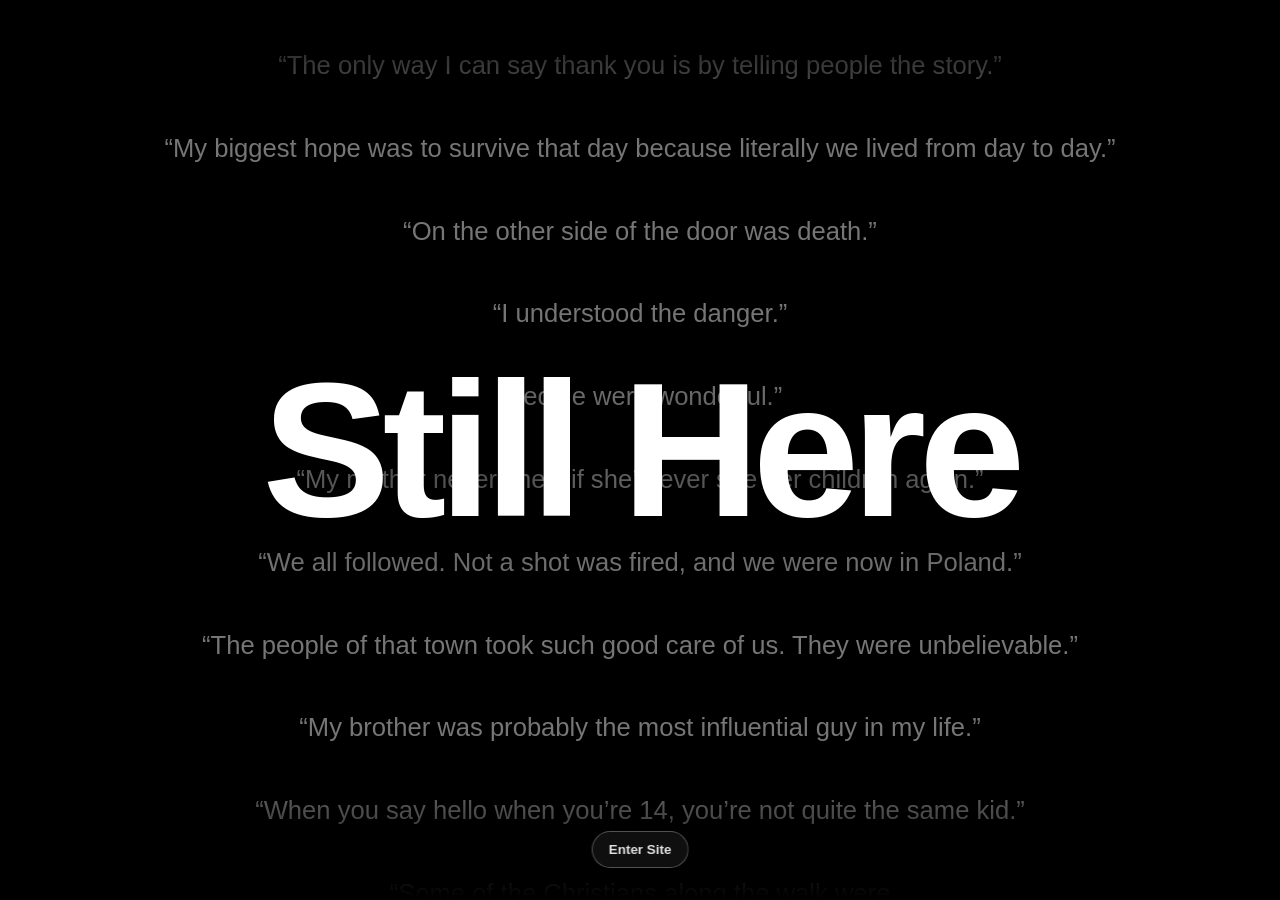
==== commit 93612196: "Restore landing quote loop" ====
--- a/index.html
+++ b/index.html
@@ -4,7 +4,7 @@
   <meta charset="UTF-8" />
   <meta name="viewport" content="width=device-width, initial-scale=1.0" />
   <title>Home — Still Here</title>
-  <link rel="stylesheet" href="styles/styles.css?v=4" />
+  <link rel="stylesheet" href="styles/styles.css?v=5" />
   <link rel="icon" type="image/png" href="assets/images/bluedot.png">
 </head>
 <body class="landing-page">
@@ -14,6 +14,55 @@
       <div class="landing-logo-text" aria-label="Still Here">Still Here</div>
     </div>
 
+    <section class="landing-quotes" aria-label="Selected quotes">
+      <div class="quote-scroll">
+        <div class="quote-set">
+          <p>“The only way I can say thank you is by telling people the story.”</p>
+          <p>“My biggest hope was to survive that day because literally we lived from day to day.”</p>
+          <p>“On the other side of the door was death.”</p>
+          <p>“I understood the danger.”</p>
+          <p>“People were wonderful.”</p>
+          <p>“My mother never knew if she’d ever see her children again.”</p>
+          <p>“We all followed. Not a shot was fired, and we were now in Poland.”</p>
+          <p>“The people of that town took such good care of us. They were unbelievable.”</p>
+          <p>“My brother was probably the most influential guy in my life.”</p>
+          <p>“When you say hello when you’re 14, you’re not quite the same kid.”</p>
+          <p>“Some of the Christians along the walk were laughing and happy about it. Some of them cried.”</p>
+          <p>“The smell from the crematoria of burning flesh was all over the place.”</p>
+          <p>“After that tattoo, my name disappeared. Nobody ever called me by my name.”</p>
+          <p>“We were in a constant not knowing.”</p>
+          <p>“Be careful and don’t get involved with hate.”</p>
+          <p>“Remembering the Holocaust means paying attention to the choices people made then and the choices we make now.”</p>
+          <p>“Indifference is dangerous.”</p>
+          <p>“History should push us to pay attention, especially when cruelty starts to feel normal.”</p>
+          <p>“Every person who was murdered had a life, a family, and a future that was taken from them.”</p>
+          <p>“Ordinary choices can have real consequences.”</p>
+        </div>
+        <div class="quote-set" aria-hidden="true">
+          <p>“The only way I can say thank you is by telling people the story.”</p>
+          <p>“My biggest hope was to survive that day because literally we lived from day to day.”</p>
+          <p>“On the other side of the door was death.”</p>
+          <p>“I understood the danger.”</p>
+          <p>“People were wonderful.”</p>
+          <p>“My mother never knew if she’d ever see her children again.”</p>
+          <p>“We all followed. Not a shot was fired, and we were now in Poland.”</p>
+          <p>“The people of that town took such good care of us. They were unbelievable.”</p>
+          <p>“My brother was probably the most influential guy in my life.”</p>
+          <p>“When you say hello when you’re 14, you’re not quite the same kid.”</p>
+          <p>“Some of the Christians along the walk were laughing and happy about it. Some of them cried.”</p>
+          <p>“The smell from the crematoria of burning flesh was all over the place.”</p>
+          <p>“After that tattoo, my name disappeared. Nobody ever called me by my name.”</p>
+          <p>“We were in a constant not knowing.”</p>
+          <p>“Be careful and don’t get involved with hate.”</p>
+          <p>“Remembering the Holocaust means paying attention to the choices people made then and the choices we make now.”</p>
+          <p>“Indifference is dangerous.”</p>
+          <p>“History should push us to pay attention, especially when cruelty starts to feel normal.”</p>
+          <p>“Every person who was murdered had a life, a family, and a future that was taken from them.”</p>
+          <p>“Ordinary choices can have real consequences.”</p>
+        </div>
+      </div>
+    </section>
+
     <a class="landing-enter" href="home.html">Enter Site</a>
   </main>
 
--- a/styles/styles.css
+++ b/styles/styles.css
@@ -789,14 +789,69 @@
   font-size: 0.72rem;
 }
 
+.gallery-filter {
+  display: flex;
+  gap: 0.65rem;
+  padding: 0.85rem 1rem;
+  border-bottom: 1px solid var(--border-soft);
+  overflow-x: auto;
+  scrollbar-width: thin;
+}
+
+.gallery-filter__button {
+  min-width: 118px;
+  min-height: 52px;
+  display: flex;
+  flex-direction: column;
+  align-items: flex-start;
+  justify-content: center;
+  gap: 0.12rem;
+  padding: 0.58rem 0.78rem;
+  color: var(--text);
+  background: rgba(255, 255, 255, 0.075);
+  border: 1px solid var(--border-soft);
+  border-radius: 15px;
+  cursor: pointer;
+  font-family: inherit;
+  font-size: 0.86rem;
+  font-weight: 560;
+  white-space: nowrap;
+  backdrop-filter: blur(18px);
+  -webkit-backdrop-filter: blur(18px);
+  transition: background 160ms ease, border-color 160ms ease, color 160ms ease, transform 160ms ease;
+}
+
+.gallery-filter__button span {
+  color: var(--text-soft);
+  font-size: 0.72rem;
+  font-weight: 500;
+}
+
+.gallery-filter__button:hover,
+.gallery-filter__button.is-active {
+  color: #ffffff;
+  background: rgba(47, 134, 246, 0.28);
+  border-color: rgba(143, 197, 255, 0.5);
+}
+
+.gallery-filter__button:hover span,
+.gallery-filter__button.is-active span {
+  color: rgba(255, 255, 255, 0.82);
+}
+
+.gallery-filter__button:hover {
+  transform: translateY(-1px);
+}
+
 .gallery-scroll {
   display: block;
+  scrollbar-width: thin;
 }
 
 .gallery-grid-large {
   display: grid;
-  grid-template-columns: repeat(auto-fill, minmax(150px, 1fr));
-  gap: 0.72rem;
+  grid-template-columns: repeat(auto-fill, minmax(170px, 1fr));
+  gap: 0.82rem;
   align-items: start;
 }
 
@@ -829,6 +884,9 @@
   cursor: pointer;
   box-shadow: var(--shadow);
   border-radius: var(--radius);
+  contain: layout paint style;
+  content-visibility: auto;
+  contain-intrinsic-size: 170px 128px;
 }
 
 .gallery-card img {
@@ -836,6 +894,7 @@
   height: 100%;
   display: block;
   object-fit: cover;
+  transform: translateZ(0);
   transition: transform 180ms ease, filter 180ms ease;
 }
 
@@ -1253,6 +1312,43 @@
   letter-spacing: -0.04em;
   text-align: center;
   filter: drop-shadow(0 18px 42px rgba(0, 0, 0, 0.65));
+}
+
+.landing-quotes {
+  position: absolute;
+  inset: 0;
+  z-index: 1;
+  display: flex;
+  justify-content: center;
+  overflow: hidden;
+  opacity: 0.66;
+  mask-image: linear-gradient(transparent, #000000 15%, #000000 85%, transparent);
+  -webkit-mask-image: linear-gradient(transparent, #000000 15%, #000000 85%, transparent);
+}
+
+.quote-scroll {
+  width: min(88vw, 980px);
+  display: flex;
+  flex-direction: column;
+  animation: quoteDrift 78s linear infinite;
+  will-change: transform;
+}
+
+.quote-set {
+  display: flex;
+  flex-direction: column;
+  gap: 3rem;
+  padding: 3rem 0;
+}
+
+.quote-scroll p {
+  color: rgba(255, 255, 255, 0.7);
+  font-size: clamp(1.05rem, 2vw, 1.95rem);
+  font-weight: 500;
+  line-height: 1.36;
+  text-align: center;
+  letter-spacing: 0;
+  text-wrap: balance;
 }
 
 .landing-enter {
@@ -1277,6 +1373,11 @@
   background: rgba(255, 255, 255, 0.86);
 }
 
+@keyframes quoteDrift {
+  from { transform: translateY(0); }
+  to { transform: translateY(-50%); }
+}
+
 @media (max-width: 760px) {
   .story-page-title {
     min-height: 24vh;
@@ -1361,4 +1462,20 @@
     font-size: clamp(3.4rem, 19vw, 6.8rem);
   }
 
-}
+  .quote-set {
+    gap: 2.35rem;
+    padding: 2.35rem 0;
+  }
+
+  .quote-scroll p {
+    font-size: clamp(1rem, 4.8vw, 1.48rem);
+  }
+
+}
+
+@media (prefers-reduced-motion: reduce) {
+  .quote-scroll {
+    animation: none;
+    transform: translateY(0);
+  }
+}
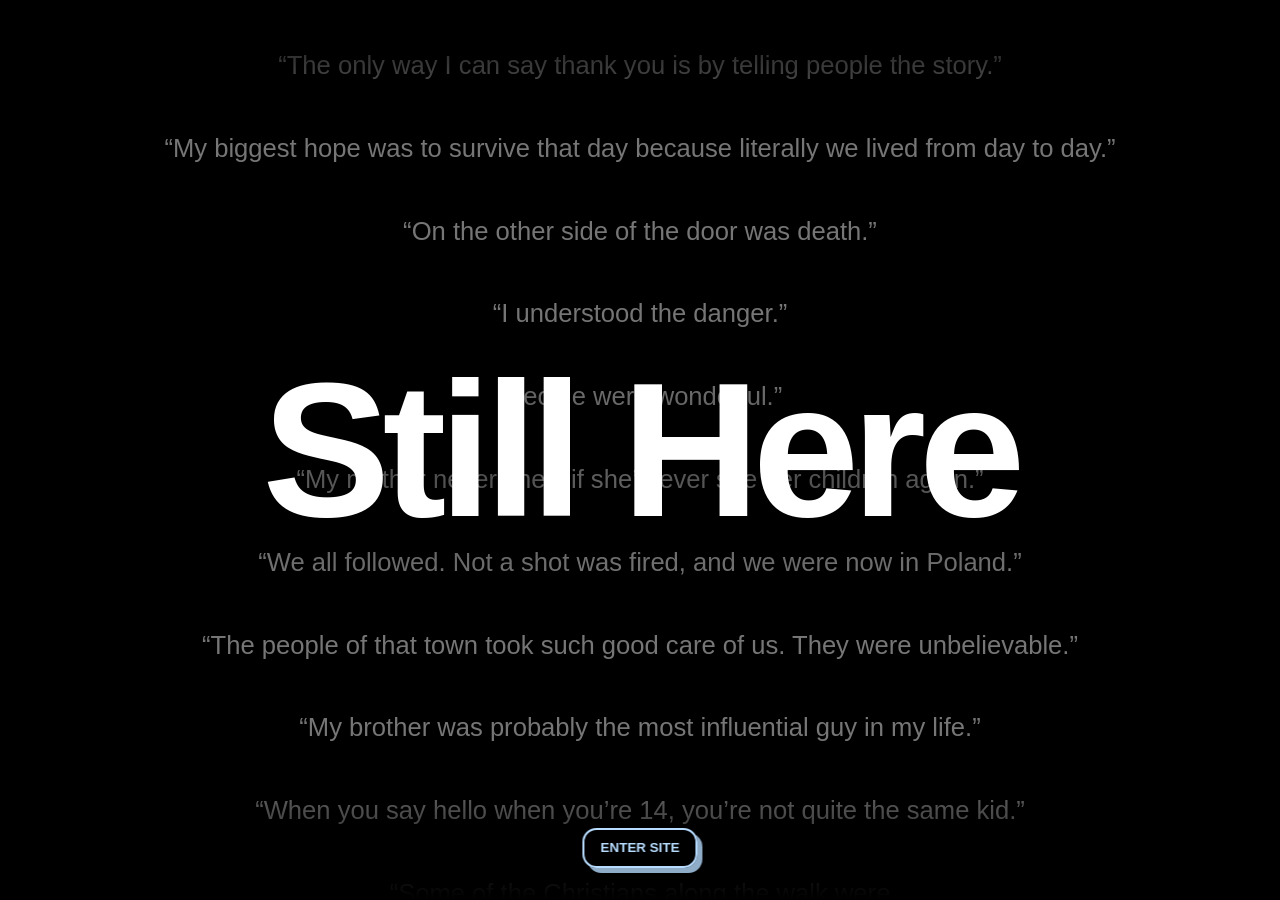
==== commit bf81673d: "Apply resources button style sitewide" ====
--- a/index.html
+++ b/index.html
@@ -4,7 +4,7 @@
   <meta charset="UTF-8" />
   <meta name="viewport" content="width=device-width, initial-scale=1.0" />
   <title>Home — Still Here</title>
-  <link rel="stylesheet" href="styles/styles.css?v=5" />
+  <link rel="stylesheet" href="styles/styles.css?v=6" />
   <link rel="icon" type="image/png" href="assets/images/bluedot.png">
 </head>
 <body class="landing-page">
--- a/styles/styles.css
+++ b/styles/styles.css
@@ -30,6 +30,10 @@
   --border-soft: rgba(255, 255, 255, 0.14);
   --accent: #2f86f6;
   --accent-hover: #8fc5ff;
+  --button-ink: #b7dcff;
+  --button-bg: rgba(0, 0, 0, 0.2);
+  --button-bg-hover: rgba(47, 134, 246, 0.26);
+  --button-shadow: rgba(183, 220, 255, 0.78);
   --background-light: url("../assets/images/background-dark.JPG");
   --background-dark: url("../assets/images/background-dark.JPG");
   --shadow: 0 14px 38px rgba(0, 0, 0, 0.42);
@@ -164,34 +168,38 @@
 
 .sidebar-nav a {
   font-family: inherit;
-  font-weight: 650;
-  font-size: 0.72rem;
+  font-weight: 760;
+  font-size: 0.68rem;
   letter-spacing: 0;
-
-  color: var(--accent-hover);
-  background: rgba(255, 255, 255, 0.34);
-  border: 1px solid var(--border);
-  border-radius: var(--radius-small);
-
-  display: block;
-  padding: 0.34rem 0.42rem;
+  text-transform: uppercase;
+
+  color: var(--button-ink);
+  background: var(--button-bg);
+  border: 2px solid currentColor;
+  border-radius: 11px;
+
+  display: block;
+  padding: 0.42rem 0.42rem;
   white-space: nowrap;
   text-align: center;
 
-  box-shadow: none;
-  transition: background-color 0.15s ease, border-color 0.15s ease, color 0.15s ease;
+  box-shadow: 4px 4px 0 var(--button-shadow);
+  backdrop-filter: blur(16px) saturate(1.12);
+  -webkit-backdrop-filter: blur(16px) saturate(1.12);
+  transition: transform 180ms ease, box-shadow 180ms ease, background-color 180ms ease, color 180ms ease;
 }
 
 .sidebar-nav a:hover {
-  background: rgba(226, 241, 255, 0.52);
-  border-color: rgba(53, 122, 189, 0.52);
-  color: var(--accent);
+  transform: translate(2px, 2px);
+  background: var(--button-bg-hover);
+  color: #ffffff;
+  box-shadow: 2px 2px 0 var(--button-shadow);
 }
 
 .nav-link--active {
-  background: rgba(220, 239, 255, 0.72);
-  border-color: rgba(53, 122, 189, 0.62);
-  color: #17212f;
+  background: rgba(47, 134, 246, 0.34);
+  color: #ffffff;
+  box-shadow: 2px 2px 0 var(--button-shadow);
   opacity: 1;
   pointer-events: none;
 }
@@ -204,17 +212,26 @@
 
 .sidebar-settings {
   font-family: inherit;
-  font-weight: 650;
-  font-size: 0.82rem;
-  color: var(--accent-hover);
-  background: none;
-  border: 0;
+  font-weight: 760;
+  font-size: 0.74rem;
+  text-transform: uppercase;
+  color: var(--button-ink);
+  background: var(--button-bg);
+  border: 2px solid currentColor;
+  border-radius: 11px;
   cursor: pointer;
-  padding: 0;
-  transition: color 0.2s;
-}
-
-.sidebar-settings:hover { color: var(--accent); }
+  padding: 0.42rem 0.5rem;
+  width: 100%;
+  box-shadow: 4px 4px 0 var(--button-shadow);
+  transition: transform 180ms ease, box-shadow 180ms ease, background-color 180ms ease, color 180ms ease;
+}
+
+.sidebar-settings:hover {
+  transform: translate(2px, 2px);
+  background: var(--button-bg-hover);
+  color: #ffffff;
+  box-shadow: 2px 2px 0 var(--button-shadow);
+}
 
 .settings-panel {
   position: absolute;
@@ -296,12 +313,12 @@
   transform: translateY(-50%);
   z-index: 200;
 
-  width: 28px;
-  height: 28px;
-  background: var(--surface);
-  border: 1px solid var(--border);
-  border-radius: var(--radius-small);
-  box-shadow: var(--shadow);
+  width: 34px;
+  height: 34px;
+  background: var(--button-bg);
+  border: 2px solid currentColor;
+  border-radius: 12px;
+  box-shadow: 4px 4px 0 var(--button-shadow);
   cursor: pointer;
 
   display: flex;
@@ -309,17 +326,20 @@
   justify-content: center;
 
   font-family: inherit;
-  font-weight: 650;
+  font-weight: 760;
   font-size: 0.75rem;
-  color: var(--accent-hover);
-
-  transition: left 0.3s ease, background 0.15s, color 0.15s, border-color 0.15s;
+  color: var(--button-ink);
+
+  backdrop-filter: blur(16px) saturate(1.12);
+  -webkit-backdrop-filter: blur(16px) saturate(1.12);
+  transition: left 0.3s ease, transform 180ms ease, box-shadow 180ms ease, background 180ms ease, color 180ms ease;
 }
 
 .sidebar-toggle:hover {
-  background: rgba(220, 239, 255, 0.68);
-  border-color: var(--accent);
-  color: var(--accent);
+  transform: translateY(-50%) translate(2px, 2px);
+  background: var(--button-bg-hover);
+  color: #ffffff;
+  box-shadow: 2px 2px 0 var(--button-shadow);
 }
 
 
@@ -735,27 +755,31 @@
 .btn {
   display: inline-block;
   font-family: inherit;
-  font-weight: 650;
-  font-size: 0.9rem;
+  font-weight: 780;
+  font-size: 0.88rem;
   letter-spacing: 0;
-
-  color: var(--accent-hover);
-  background: rgba(255, 255, 255, 0.42);
-  border: 1px solid var(--border);
-  border-radius: var(--radius-small);
-
-  padding: 0.52rem 0.9rem;
+  text-transform: uppercase;
+
+  color: var(--button-ink);
+  background: var(--button-bg);
+  border: 2px solid currentColor;
+  border-radius: 14px;
+
+  padding: 0.58rem 0.95rem;
   cursor: pointer;
   white-space: nowrap;
 
-  box-shadow: none;
-  transition: background-color 0.15s ease, border-color 0.15s ease, color 0.15s ease;
+  box-shadow: 5px 5px 0 var(--button-shadow);
+  backdrop-filter: blur(16px) saturate(1.12);
+  -webkit-backdrop-filter: blur(16px) saturate(1.12);
+  transition: transform 180ms ease, box-shadow 180ms ease, background-color 180ms ease, color 180ms ease;
 }
 
 .btn:hover {
-  background: rgba(220, 239, 255, 0.62);
-  border-color: rgba(53, 122, 189, 0.55);
-  color: var(--accent);
+  transform: translate(3px, 3px);
+  background: var(--button-bg-hover);
+  color: #ffffff;
+  box-shadow: 2px 2px 0 var(--button-shadow);
 }
 
 .btn-row,
@@ -807,18 +831,20 @@
   justify-content: center;
   gap: 0.12rem;
   padding: 0.58rem 0.78rem;
-  color: var(--text);
-  background: rgba(255, 255, 255, 0.075);
-  border: 1px solid var(--border-soft);
-  border-radius: 15px;
+  color: var(--button-ink);
+  background: var(--button-bg);
+  border: 2px solid currentColor;
+  border-radius: 16px;
   cursor: pointer;
   font-family: inherit;
   font-size: 0.86rem;
-  font-weight: 560;
+  font-weight: 780;
+  text-transform: uppercase;
   white-space: nowrap;
   backdrop-filter: blur(18px);
   -webkit-backdrop-filter: blur(18px);
-  transition: background 160ms ease, border-color 160ms ease, color 160ms ease, transform 160ms ease;
+  box-shadow: 5px 5px 0 var(--button-shadow);
+  transition: transform 180ms ease, box-shadow 180ms ease, background-color 180ms ease, color 180ms ease;
 }
 
 .gallery-filter__button span {
@@ -830,8 +856,8 @@
 .gallery-filter__button:hover,
 .gallery-filter__button.is-active {
   color: #ffffff;
-  background: rgba(47, 134, 246, 0.28);
-  border-color: rgba(143, 197, 255, 0.5);
+  background: var(--button-bg-hover);
+  box-shadow: 2px 2px 0 var(--button-shadow);
 }
 
 .gallery-filter__button:hover span,
@@ -840,7 +866,7 @@
 }
 
 .gallery-filter__button:hover {
-  transform: translateY(-1px);
+  transform: translate(3px, 3px);
 }
 
 .gallery-scroll {
@@ -992,17 +1018,18 @@
 body.theme-dark .sidebar-nav a,
 body.theme-dark .btn,
 body.theme-dark .sidebar-toggle {
-  background: rgba(255, 255, 255, 0.07);
-  color: var(--accent-hover);
-  box-shadow: none;
+  background: var(--button-bg);
+  color: var(--button-ink);
+  box-shadow: 4px 4px 0 var(--button-shadow);
 }
 
 body.theme-dark .sidebar-nav a:hover,
 body.theme-dark .btn:hover,
 body.theme-dark .sidebar-toggle:hover,
 body.theme-dark .nav-link--active {
-  background: rgba(155, 216, 255, 0.15);
-  color: #ffffff;
+  background: var(--button-bg-hover);
+  color: #ffffff;
+  box-shadow: 2px 2px 0 var(--button-shadow);
 }
 
 body.theme-dark .theme-switch {
@@ -1061,8 +1088,8 @@
   }
 
   .sidebar-nav a {
-    padding: 0.38rem 0.58rem;
-    font-size: 0.72rem;
+    padding: 0.36rem 0.52rem;
+    font-size: 0.66rem;
   }
 
   .sidebar-footer {
@@ -1095,6 +1122,10 @@
     left: auto;
     right: 0.8rem;
     transform: none;
+  }
+
+  .sidebar-toggle:hover {
+    transform: translate(2px, 2px);
   }
 
   body.sidebar-collapsed .sidebar {
@@ -1225,16 +1256,17 @@
 .sidebar-nav a,
 .btn,
 .sidebar-toggle {
-  background: rgba(255, 255, 255, 0.08);
-  color: #f4f4f4;
+  background: var(--button-bg);
+  color: var(--button-ink);
+  border-color: currentColor;
 }
 
 .sidebar-nav a:hover,
 .btn:hover,
 .sidebar-toggle:hover,
 .nav-link--active {
-  background: rgba(255, 255, 255, 0.16);
-  border-color: rgba(255, 255, 255, 0.34);
+  background: var(--button-bg-hover);
+  border-color: currentColor;
   color: #ffffff;
 }
 
@@ -1357,20 +1389,25 @@
   bottom: 2rem;
   z-index: 3;
   transform: translateX(-50%);
-  color: rgba(255, 255, 255, 0.88);
-  border: 1px solid rgba(255, 255, 255, 0.28);
-  border-radius: 999px;
-  padding: 0.62rem 1rem;
-  background: rgba(255, 255, 255, 0.06);
+  color: var(--button-ink);
+  border: 2px solid currentColor;
+  border-radius: 14px;
+  padding: 0.66rem 1rem;
+  background: rgba(0, 0, 0, 0.26);
   backdrop-filter: blur(14px);
   -webkit-backdrop-filter: blur(14px);
   font-size: 0.84rem;
-  font-weight: 650;
+  font-weight: 780;
+  text-transform: uppercase;
+  box-shadow: 5px 5px 0 var(--button-shadow);
+  transition: transform 180ms ease, box-shadow 180ms ease, background-color 180ms ease, color 180ms ease;
 }
 
 .landing-enter:hover {
-  color: #000000;
-  background: rgba(255, 255, 255, 0.86);
+  transform: translateX(-50%) translate(3px, 3px);
+  color: #ffffff;
+  background: var(--button-bg-hover);
+  box-shadow: 2px 2px 0 var(--button-shadow);
 }
 
 @keyframes quoteDrift {
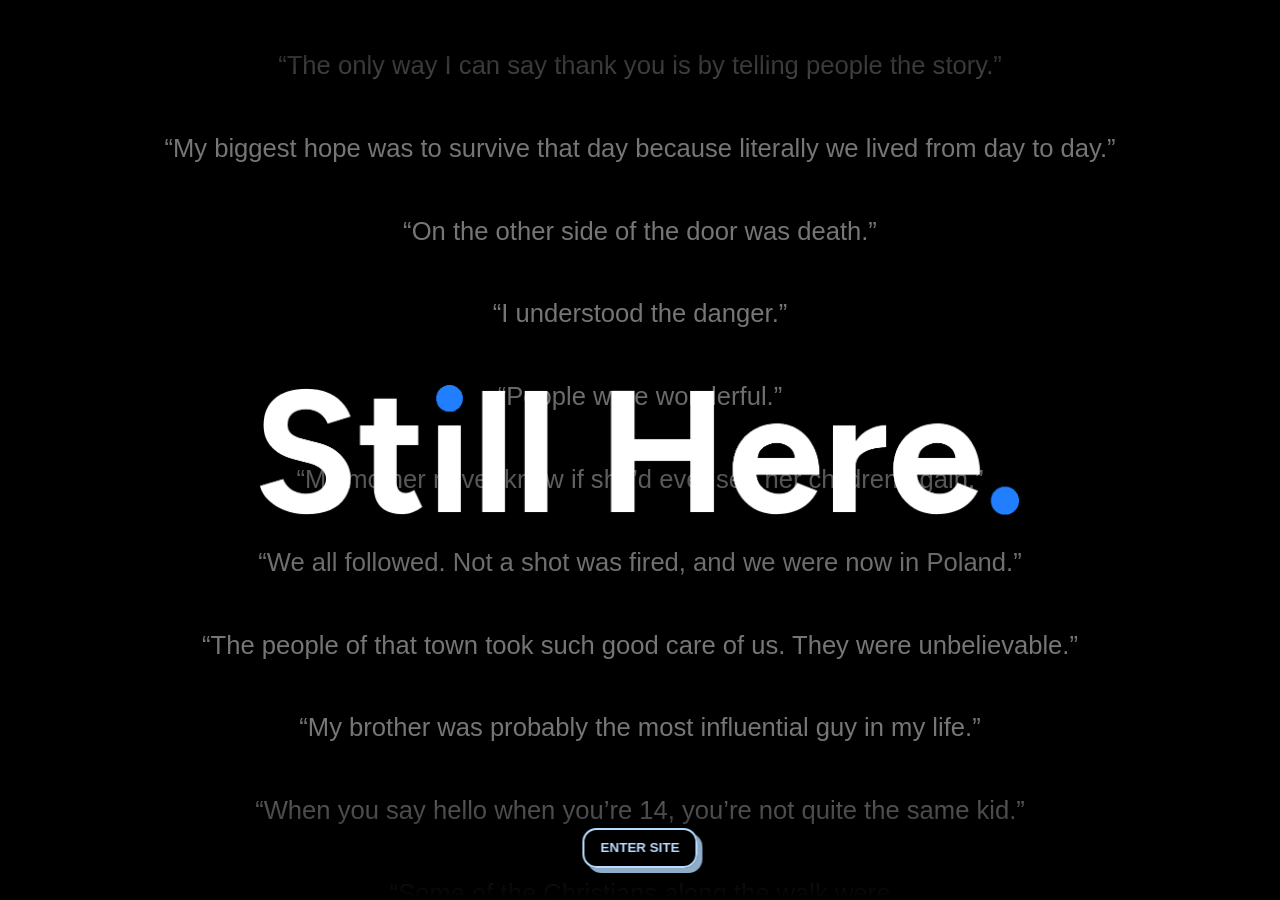
==== commit badb2dbb: "Replace site logos with Still Here asset" ====
--- a/index.html
+++ b/index.html
@@ -4,14 +4,14 @@
   <meta charset="UTF-8" />
   <meta name="viewport" content="width=device-width, initial-scale=1.0" />
   <title>Home — Still Here</title>
-  <link rel="stylesheet" href="styles/styles.css?v=6" />
+  <link rel="stylesheet" href="styles/styles.css?v=7" />
   <link rel="icon" type="image/png" href="assets/images/bluedot.png">
 </head>
 <body class="landing-page">
 
   <main class="landing-screen" id="mainContent">
     <div class="landing-logo-wrap">
-      <div class="landing-logo-text" aria-label="Still Here">Still Here</div>
+      <img class="landing-logo" src="assets/images/still-here-logo.png" alt="Still Here" />
     </div>
 
     <section class="landing-quotes" aria-label="Selected quotes">
--- a/styles/styles.css
+++ b/styles/styles.css
@@ -128,35 +128,14 @@
   width: 100%;
 }
 
-.logo-wordmark {
-  display: block;
-  color: #ffffff;
-  font-size: 1.35rem;
-  font-weight: 560;
-  line-height: 1;
-  letter-spacing: 0;
-}
-
 .logo-img {
   width: 100%;
-  max-width: 122px;
+  max-width: 128px;
   height: auto;
-  max-height: 56px;
+  max-height: 42px;
   display: block;
   object-fit: contain;
   object-position: left center;
-}
-
-.logo-img--dark {
-  display: none;
-}
-
-body.theme-dark .logo-img--light {
-  display: none;
-}
-
-body.theme-dark .logo-img--dark {
-  display: block;
 }
 
 .sidebar-nav ul {
@@ -1066,13 +1045,9 @@
   }
 
   .logo-img {
-    width: 116px;
-    max-width: 42vw;
-    max-height: 48px;
-  }
-
-  .logo-wordmark {
-    font-size: 1.25rem;
+    width: 132px;
+    max-width: 48vw;
+    max-height: 38px;
   }
 
   .sidebar-nav {
@@ -1241,14 +1216,6 @@
   display: none;
 }
 
-.logo-img--light {
-  display: none;
-}
-
-.logo-img--dark {
-  display: block;
-}
-
 .settings-wrap {
   display: none;
 }
@@ -1330,19 +1297,10 @@
 }
 
 .landing-logo {
-  width: min(56vw, 620px);
+  width: min(78vw, 760px);
   height: auto;
   display: block;
-  filter: drop-shadow(0 18px 42px rgba(0, 0, 0, 0.65));
-}
-
-.landing-logo-text {
-  color: #ffffff;
-  font-size: clamp(4.5rem, 16vw, 12rem);
-  font-weight: 560;
-  line-height: 0.88;
-  letter-spacing: -0.04em;
-  text-align: center;
+  object-fit: contain;
   filter: drop-shadow(0 18px 42px rgba(0, 0, 0, 0.65));
 }
 
@@ -1492,11 +1450,7 @@
   }
 
   .landing-logo {
-    width: min(78vw, 420px);
-  }
-
-  .landing-logo-text {
-    font-size: clamp(3.4rem, 19vw, 6.8rem);
+    width: min(86vw, 460px);
   }
 
   .quote-set {
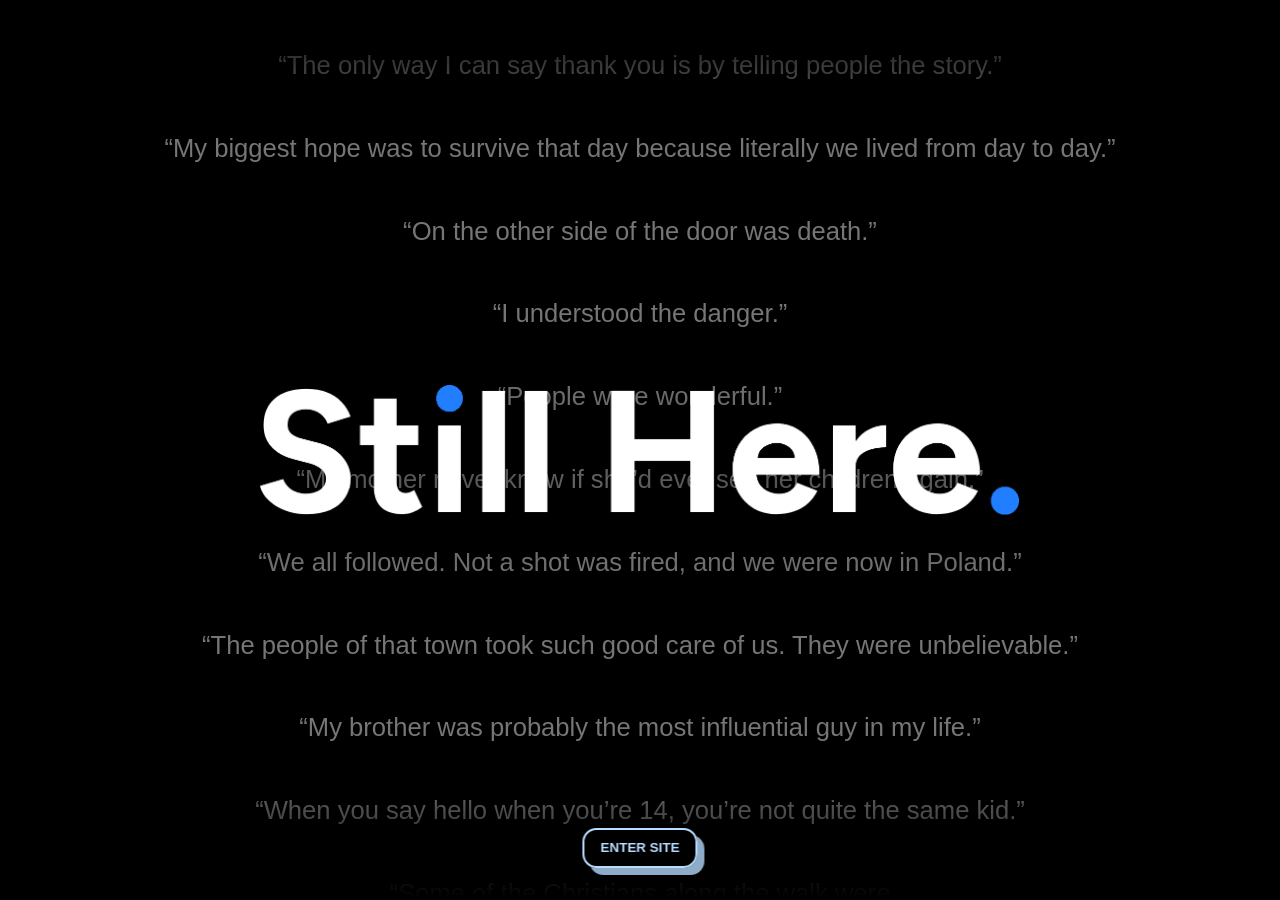
==== commit 6e4d8249: "Restore raised 3D button styling" ====
--- a/index.html
+++ b/index.html
@@ -4,7 +4,7 @@
   <meta charset="UTF-8" />
   <meta name="viewport" content="width=device-width, initial-scale=1.0" />
   <title>Home — Still Here</title>
-  <link rel="stylesheet" href="styles/styles.css?v=7" />
+  <link rel="stylesheet" href="styles/styles.css?v=12" />
   <link rel="icon" type="image/png" href="assets/images/bluedot.png">
 </head>
 <body class="landing-page">
--- a/styles/styles.css
+++ b/styles/styles.css
@@ -34,6 +34,8 @@
   --button-bg: rgba(0, 0, 0, 0.2);
   --button-bg-hover: rgba(47, 134, 246, 0.26);
   --button-shadow: rgba(183, 220, 255, 0.78);
+  --button-depth: 7px;
+  --button-depth-pressed: 3px;
   --background-light: url("../assets/images/background-dark.JPG");
   --background-dark: url("../assets/images/background-dark.JPG");
   --shadow: 0 14px 38px rgba(0, 0, 0, 0.42);
@@ -155,30 +157,30 @@
   color: var(--button-ink);
   background: var(--button-bg);
   border: 2px solid currentColor;
-  border-radius: 11px;
+  border-radius: 13px;
 
   display: block;
   padding: 0.42rem 0.42rem;
   white-space: nowrap;
   text-align: center;
 
-  box-shadow: 4px 4px 0 var(--button-shadow);
+  box-shadow: var(--button-depth) var(--button-depth) 0 var(--button-shadow);
   backdrop-filter: blur(16px) saturate(1.12);
   -webkit-backdrop-filter: blur(16px) saturate(1.12);
   transition: transform 180ms ease, box-shadow 180ms ease, background-color 180ms ease, color 180ms ease;
 }
 
 .sidebar-nav a:hover {
-  transform: translate(2px, 2px);
+  transform: translate(4px, 4px);
   background: var(--button-bg-hover);
   color: #ffffff;
-  box-shadow: 2px 2px 0 var(--button-shadow);
+  box-shadow: var(--button-depth-pressed) var(--button-depth-pressed) 0 var(--button-shadow);
 }
 
 .nav-link--active {
   background: rgba(47, 134, 246, 0.34);
   color: #ffffff;
-  box-shadow: 2px 2px 0 var(--button-shadow);
+  box-shadow: var(--button-depth-pressed) var(--button-depth-pressed) 0 var(--button-shadow);
   opacity: 1;
   pointer-events: none;
 }
@@ -197,19 +199,19 @@
   color: var(--button-ink);
   background: var(--button-bg);
   border: 2px solid currentColor;
-  border-radius: 11px;
+  border-radius: 13px;
   cursor: pointer;
   padding: 0.42rem 0.5rem;
   width: 100%;
-  box-shadow: 4px 4px 0 var(--button-shadow);
+  box-shadow: var(--button-depth) var(--button-depth) 0 var(--button-shadow);
   transition: transform 180ms ease, box-shadow 180ms ease, background-color 180ms ease, color 180ms ease;
 }
 
 .sidebar-settings:hover {
-  transform: translate(2px, 2px);
+  transform: translate(4px, 4px);
   background: var(--button-bg-hover);
   color: #ffffff;
-  box-shadow: 2px 2px 0 var(--button-shadow);
+  box-shadow: var(--button-depth-pressed) var(--button-depth-pressed) 0 var(--button-shadow);
 }
 
 .settings-panel {
@@ -297,7 +299,7 @@
   background: var(--button-bg);
   border: 2px solid currentColor;
   border-radius: 12px;
-  box-shadow: 4px 4px 0 var(--button-shadow);
+  box-shadow: var(--button-depth) var(--button-depth) 0 var(--button-shadow);
   cursor: pointer;
 
   display: flex;
@@ -315,10 +317,10 @@
 }
 
 .sidebar-toggle:hover {
-  transform: translateY(-50%) translate(2px, 2px);
+  transform: translateY(-50%) translate(4px, 4px);
   background: var(--button-bg-hover);
   color: #ffffff;
-  box-shadow: 2px 2px 0 var(--button-shadow);
+  box-shadow: var(--button-depth-pressed) var(--button-depth-pressed) 0 var(--button-shadow);
 }
 
 
@@ -678,6 +680,99 @@
   margin-bottom: 0.75rem;
 }
 
+.resources-main {
+  display: block;
+  height: auto;
+  min-height: 100vh;
+  max-height: none;
+  overflow-y: auto;
+  padding: clamp(1rem, 2vw, 1.5rem);
+}
+
+.resources-page {
+  width: min(100%, 1040px);
+  margin: 0 auto;
+  padding: clamp(1rem, 3vw, 2rem) 0 12vh;
+}
+
+.resources-page h1 {
+  margin: 0 0 1rem;
+  color: #ffffff;
+  font-size: clamp(3.2rem, 9vw, 7.2rem);
+  font-weight: 560;
+  line-height: 0.94;
+  letter-spacing: -0.03em;
+}
+
+.resources-intro {
+  max-width: 760px;
+  margin: 0 0 1.25rem;
+  color: rgba(255, 255, 255, 0.9);
+  font-size: clamp(1rem, 1.4vw, 1.16rem);
+  font-weight: 500;
+  line-height: 1.65;
+}
+
+.resource-list {
+  display: grid;
+  gap: 1rem;
+}
+
+.resource-card {
+  padding: clamp(1rem, 2vw, 1.45rem);
+  color: var(--text);
+  background: rgba(0, 0, 0, 0.34);
+  border: 1px solid var(--border-soft);
+  border-radius: 22px;
+  box-shadow: var(--shadow);
+  backdrop-filter: blur(22px) saturate(1.16);
+  -webkit-backdrop-filter: blur(22px) saturate(1.16);
+  transition: transform 180ms ease, border-color 180ms ease, background-color 180ms ease;
+}
+
+.resource-card:hover {
+  transform: translateY(-2px);
+  background: rgba(0, 0, 0, 0.42);
+  border-color: rgba(143, 197, 255, 0.34);
+}
+
+.resource-link {
+  display: inline-flex;
+  align-items: center;
+  width: fit-content;
+  max-width: 100%;
+  margin-bottom: 1rem;
+  color: var(--button-ink);
+  background: var(--button-bg);
+  border: 2px solid currentColor;
+  border-radius: 15px;
+  font-size: clamp(1.1rem, 2.2vw, 1.7rem);
+  font-weight: 700;
+  line-height: 1.12;
+  letter-spacing: 0;
+  padding: 0.58rem 0.9rem;
+  text-decoration: none;
+  box-shadow: var(--button-depth) var(--button-depth) 0 var(--button-shadow);
+  backdrop-filter: blur(16px) saturate(1.12);
+  -webkit-backdrop-filter: blur(16px) saturate(1.12);
+  transition: transform 180ms ease, box-shadow 180ms ease, background-color 180ms ease, color 180ms ease;
+}
+
+.resource-link:hover {
+  transform: translate(4px, 4px);
+  background: var(--button-bg-hover);
+  color: #ffffff;
+  box-shadow: var(--button-depth-pressed) var(--button-depth-pressed) 0 var(--button-shadow);
+}
+
+.resource-description {
+  margin: 0;
+  color: rgba(255, 255, 255, 0.88);
+  font-size: clamp(0.98rem, 1.25vw, 1.08rem);
+  font-weight: 500;
+  line-height: 1.68;
+}
+
 .reveal-bubble {
   opacity: 0;
   transform: translate3d(0, 24px, 0) scale(0.99);
@@ -748,17 +843,17 @@
   cursor: pointer;
   white-space: nowrap;
 
-  box-shadow: 5px 5px 0 var(--button-shadow);
+  box-shadow: var(--button-depth) var(--button-depth) 0 var(--button-shadow);
   backdrop-filter: blur(16px) saturate(1.12);
   -webkit-backdrop-filter: blur(16px) saturate(1.12);
   transition: transform 180ms ease, box-shadow 180ms ease, background-color 180ms ease, color 180ms ease;
 }
 
 .btn:hover {
-  transform: translate(3px, 3px);
+  transform: translate(4px, 4px);
   background: var(--button-bg-hover);
   color: #ffffff;
-  box-shadow: 2px 2px 0 var(--button-shadow);
+  box-shadow: var(--button-depth-pressed) var(--button-depth-pressed) 0 var(--button-shadow);
 }
 
 .btn-row,
@@ -776,34 +871,61 @@
 
 .gallery-page {
   display: block;
+  height: auto;
+  min-height: 100vh;
+  max-height: none;
+  overflow-y: auto;
+  padding: clamp(1rem, 2vw, 1.5rem);
 }
 
 .gallery-shell {
-  height: 100%;
+  width: min(100%, 1180px);
+  min-height: calc(100vh - clamp(2rem, 4vw, 3rem));
+  height: auto;
+  margin: 0 auto;
+  background: rgba(0, 0, 0, 0.34);
+  border-radius: 22px;
+  backdrop-filter: blur(22px) saturate(1.16);
+  -webkit-backdrop-filter: blur(22px) saturate(1.16);
 }
 
 .gallery-toolbar {
+  min-height: 0;
   justify-content: space-between;
+  align-items: end;
   gap: 1rem;
+  padding: clamp(1rem, 3vw, 1.75rem) clamp(1rem, 2.6vw, 1.5rem) 1rem;
+  color: #ffffff;
+  background: transparent;
+}
+
+.gallery-toolbar span:first-child {
+  color: #ffffff;
+  font-size: clamp(2.7rem, 6.5vw, 6.6rem);
+  font-weight: 560;
+  line-height: 0.98;
+  letter-spacing: -0.03em;
 }
 
 .gallery-status {
-  color: var(--accent);
-  font-size: 0.72rem;
+  flex: 0 0 auto;
+  color: var(--button-ink);
+  font-size: 0.8rem;
+  font-weight: 760;
 }
 
 .gallery-filter {
   display: flex;
   gap: 0.65rem;
-  padding: 0.85rem 1rem;
+  padding: 0.35rem clamp(1rem, 2.6vw, 1.5rem) 1rem;
   border-bottom: 1px solid var(--border-soft);
   overflow-x: auto;
   scrollbar-width: thin;
 }
 
 .gallery-filter__button {
-  min-width: 118px;
-  min-height: 52px;
+  min-width: 92px;
+  min-height: 46px;
   display: flex;
   flex-direction: column;
   align-items: flex-start;
@@ -822,7 +944,7 @@
   white-space: nowrap;
   backdrop-filter: blur(18px);
   -webkit-backdrop-filter: blur(18px);
-  box-shadow: 5px 5px 0 var(--button-shadow);
+  box-shadow: var(--button-depth) var(--button-depth) 0 var(--button-shadow);
   transition: transform 180ms ease, box-shadow 180ms ease, background-color 180ms ease, color 180ms ease;
 }
 
@@ -836,7 +958,7 @@
 .gallery-filter__button.is-active {
   color: #ffffff;
   background: var(--button-bg-hover);
-  box-shadow: 2px 2px 0 var(--button-shadow);
+  box-shadow: var(--button-depth-pressed) var(--button-depth-pressed) 0 var(--button-shadow);
 }
 
 .gallery-filter__button:hover span,
@@ -845,7 +967,7 @@
 }
 
 .gallery-filter__button:hover {
-  transform: translate(3px, 3px);
+  transform: translate(4px, 4px);
 }
 
 .gallery-scroll {
@@ -861,7 +983,7 @@
 }
 
 .gallery-grid-large--empty::before {
-  content: "Add photos to assets/gallery/photos, then run: node tools/build-gallery-manifest.mjs";
+  content: "Add photos to assets/gallery/photos/Day1 through Day8, then run: node tools/build-gallery-manifest.mjs";
   display: block;
   width: min(100%, 620px);
   padding: 1rem 1.15rem;
@@ -888,7 +1010,7 @@
   background: var(--surface-soft);
   cursor: pointer;
   box-shadow: var(--shadow);
-  border-radius: var(--radius);
+  border-radius: 18px;
   contain: layout paint style;
   content-visibility: auto;
   contain-intrinsic-size: 170px 128px;
@@ -908,13 +1030,13 @@
   left: 0;
   right: 0;
   bottom: 0;
-  padding: 0.42rem 0.5rem;
-  color: #ffffff;
-  font-size: 0.72rem;
+  padding: 1.1rem 0.58rem 0.48rem;
+  color: #ffffff;
+  font-size: 0.74rem;
+  line-height: 1.25;
   text-align: left;
   background: linear-gradient(transparent, rgba(0, 0, 0, 0.82) 32%, rgba(0, 0, 0, 0.92));
-  transform: translateY(100%);
-  transition: transform 180ms ease;
+  transform: translateY(0);
 }
 
 .gallery-card:hover img {
@@ -922,13 +1044,42 @@
   filter: saturate(1.12);
 }
 
-.gallery-card:hover span,
-.gallery-card:focus-visible span {
-  transform: translateY(0);
-}
-
 .gallery-sentinel {
   height: 1px;
+}
+
+.gallery-reflection {
+  width: min(100%, 900px);
+  margin: 1.25rem auto 0;
+  padding: clamp(1rem, 2.3vw, 1.45rem);
+  color: var(--text);
+  background: rgba(0, 0, 0, 0.3);
+  border: 1px solid var(--border-soft);
+  border-radius: 18px;
+  box-shadow: var(--shadow);
+  backdrop-filter: blur(18px) saturate(1.12);
+  -webkit-backdrop-filter: blur(18px) saturate(1.12);
+}
+
+.gallery-reflection h2 {
+  margin: 0 0 0.85rem;
+  color: #ffffff;
+  font-size: clamp(1.45rem, 3vw, 2.25rem);
+  font-weight: 560;
+  line-height: 1.08;
+  letter-spacing: 0;
+}
+
+.gallery-reflection p {
+  margin: 0;
+  color: var(--text);
+  font-size: clamp(1rem, 1.45vw, 1.12rem);
+  font-weight: 500;
+  line-height: 1.7;
+}
+
+.gallery-reflection p + p {
+  margin-top: 0.9rem;
 }
 
 .gallery-lightbox {
@@ -999,7 +1150,7 @@
 body.theme-dark .sidebar-toggle {
   background: var(--button-bg);
   color: var(--button-ink);
-  box-shadow: 4px 4px 0 var(--button-shadow);
+  box-shadow: var(--button-depth) var(--button-depth) 0 var(--button-shadow);
 }
 
 body.theme-dark .sidebar-nav a:hover,
@@ -1008,7 +1159,7 @@
 body.theme-dark .nav-link--active {
   background: var(--button-bg-hover);
   color: #ffffff;
-  box-shadow: 2px 2px 0 var(--button-shadow);
+  box-shadow: var(--button-depth-pressed) var(--button-depth-pressed) 0 var(--button-shadow);
 }
 
 body.theme-dark .theme-switch {
@@ -1129,11 +1280,14 @@
   }
 
   .home-page,
-  body.sidebar-collapsed .home-page {
+  body.sidebar-collapsed .home-page,
+  .resources-main,
+  body.sidebar-collapsed .resources-main {
     padding: 148px 0.8rem 0.8rem;
   }
 
-  body.sidebar-collapsed .home-page {
+  body.sidebar-collapsed .home-page,
+  body.sidebar-collapsed .resources-main {
     padding-top: 3.4rem;
   }
 
@@ -1157,6 +1311,19 @@
 
   .home-grid {
     grid-template-columns: 1fr;
+  }
+
+  .resources-page {
+    padding-bottom: 12vh;
+  }
+
+  .resources-page h1 {
+    font-size: clamp(2.7rem, 15vw, 4.8rem);
+    letter-spacing: -0.02em;
+  }
+
+  .resource-card {
+    border-radius: 18px;
   }
 
   body.sidebar-collapsed .main-content {
@@ -1357,15 +1524,15 @@
   font-size: 0.84rem;
   font-weight: 780;
   text-transform: uppercase;
-  box-shadow: 5px 5px 0 var(--button-shadow);
+  box-shadow: var(--button-depth) var(--button-depth) 0 var(--button-shadow);
   transition: transform 180ms ease, box-shadow 180ms ease, background-color 180ms ease, color 180ms ease;
 }
 
 .landing-enter:hover {
-  transform: translateX(-50%) translate(3px, 3px);
+  transform: translateX(-50%) translate(4px, 4px);
   color: #ffffff;
   background: var(--button-bg-hover);
-  box-shadow: 2px 2px 0 var(--button-shadow);
+  box-shadow: var(--button-depth-pressed) var(--button-depth-pressed) 0 var(--button-shadow);
 }
 
 @keyframes quoteDrift {
